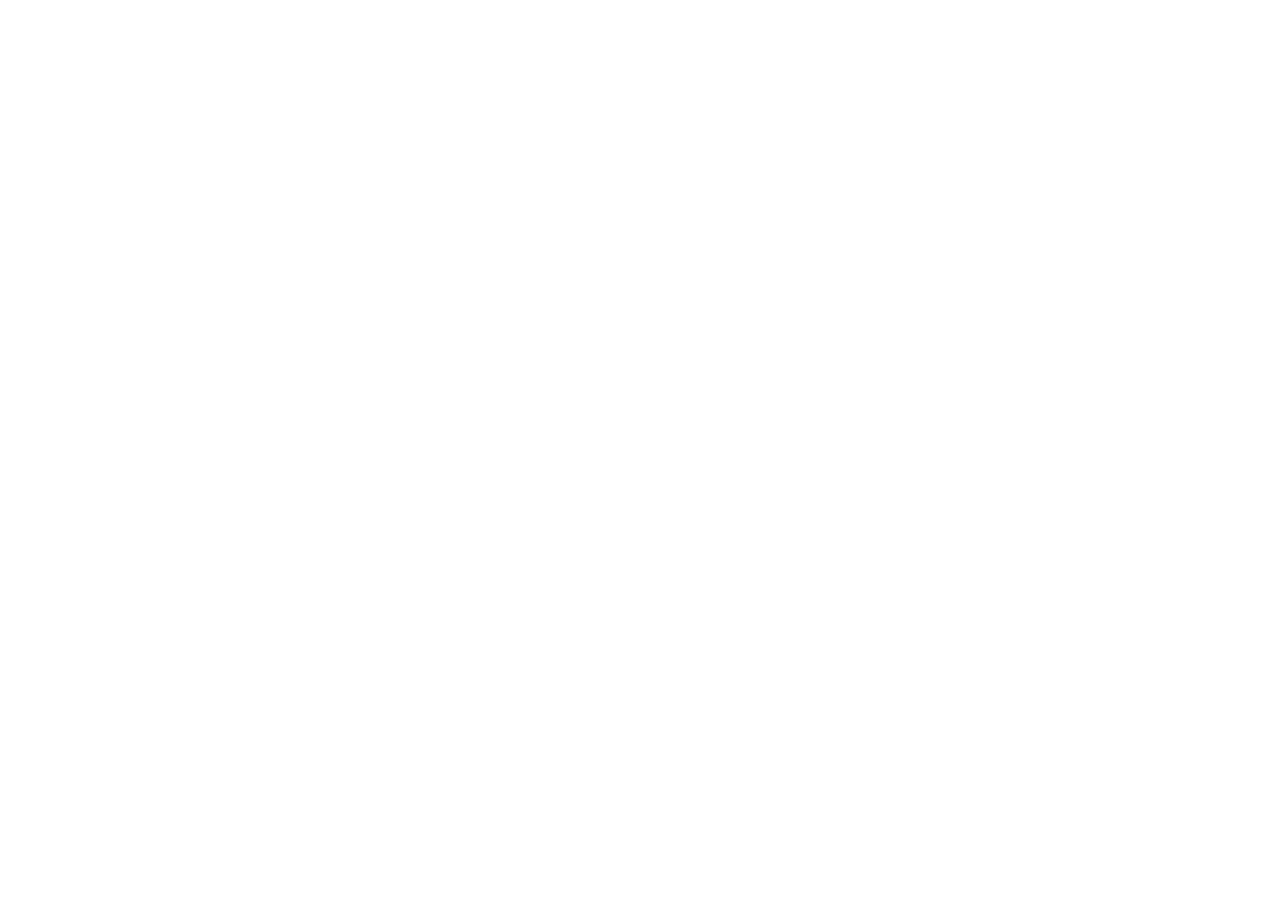
==== login.html @ ba762ddf "init project" ====
<!DOCTYPE html>
<html lang="en">
<head>
    <meta charset="UTF-8">
    <meta name="viewport" content="width=device-width, initial-scale=1.0">
    <title>Document</title>
</head>
<body>
    
</body>
</html>
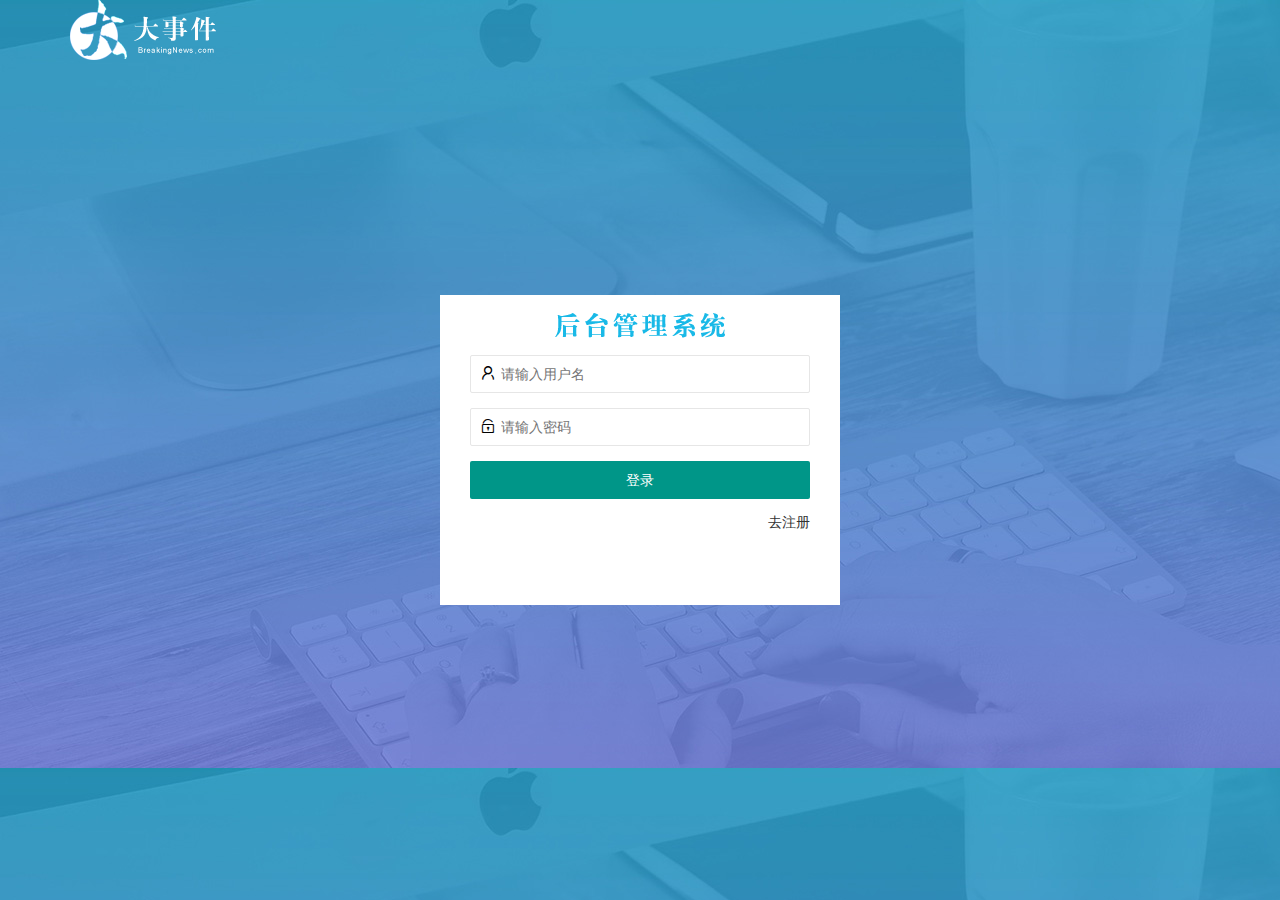
==== commit d16a05cb: "新增登录注册功能" ====
--- a/login.html
+++ b/login.html
@@ -1,11 +1,84 @@
 <!DOCTYPE html>
 <html lang="en">
+
 <head>
     <meta charset="UTF-8">
     <meta name="viewport" content="width=device-width, initial-scale=1.0">
-    <title>Document</title>
+    <title>大事件登录/注册</title>
+    <link rel="stylesheet" href="assets//lib/layui/css/layui.css">
+    <link rel="stylesheet" href="assets/css/login.css">
 </head>
+
 <body>
-    
+    <div class="layui-main">
+        <div class="logo">
+            <img src="assets/images/logo.png" alt="">
+        </div>
+        <!-- 登录注册盒子 -->
+        <div class="loginAndregist">
+            <div class="title-box"></div>
+            <!-- 登录盒子 -->
+           
+            <div class="login-box">
+                <form class="layui-form" id="form-login">
+                    <!-- 用户名 -->
+                    <div class="layui-form-item">
+                        <i class="layui-icon layui-icon-username"></i>
+                        <input type="text" name="username" required lay-verify="required" placeholder="请输入用户名"
+                            autocomplete="off" class="layui-input">
+                    </div>
+                    <!-- 密码 -->
+                    <div class="layui-form-item">
+                        <i class="layui-icon layui-icon-password"></i>
+                        <input type="password" name="password" required lay-verify="required|pass" placeholder="请输入密码"
+                            autocomplete="off" class="layui-input" >
+                    </div>
+                    <!-- 登录按钮 -->
+                    <div class="layui-form-item">
+                        <button class="layui-btn layui-btn-fluid" lay-submit lay-filter="formDemo">登录</button>
+                    </div>
+                    <div class="layui-form-item link">
+                        <a href="javascript:;" id="link_reg">去注册</a>
+                    </div>
+                </form>
+            </div>
+            <!-- 注册盒子 -->
+            <div class="reg-box">
+                <form class="layui-form" id="form-reg">
+                    <!-- 用户名 -->
+                    <div class="layui-form-item">
+                        <i class="layui-icon layui-icon-username"></i>  
+                        <input type="text" name="username" required lay-verify="required" placeholder="请输入用户名"
+                            autocomplete="off" class="layui-input">
+                    </div>
+                    <!-- 密码 -->
+                    <div class="layui-form-item">
+                        <i class="layui-icon layui-icon-password"></i>
+                        <input type="password" name="password" required lay-verify="required|pass" placeholder="请输入密码"
+                            autocomplete="off" class="layui-input" id="pwd">
+                    </div>
+                    <!-- 确认密码 -->
+                    <div class="layui-form-item">
+                        <i class="layui-icon layui-icon-password"></i>
+                        <input type="password" name="repassword" required lay-verify="required|pass|repass" placeholder="请确认密码"
+                            autocomplete="off" class="layui-input" >
+                    </div>
+                    <!-- 登录按钮 -->
+                    <div class="layui-form-item">
+                        <button class="layui-btn layui-btn-fluid" lay-submit lay-filter="formDemo">注册</button>
+                    </div>
+                    <div class="layui-form-item link">
+                        <a href="javascript:;" id="link_login">去登录</a>
+                    </div>
+                </form>
+                
+            </div>
+        </div>
+    </div>
+    <script src="assets/lib/jquery.js"></script>
+    <script src="assets/lib/layui/layui.all.js"></script>
+    <script src='assets/js/baseAPI.js'></script>
+    <script src="assets/js/login.js"></script>
 </body>
+
 </html>--- a/assets/lib/layui/css/layui.css
+++ b/assets/lib/layui/css/layui.css
@@ -0,0 +1,2 @@
+/** layui-v2.5.5 MIT License By https://www.layui.com */
+ .layui-inline,img{display:inline-block;vertical-align:middle}h1,h2,h3,h4,h5,h6{font-weight:400}.layui-edge,.layui-header,.layui-inline,.layui-main{position:relative}.layui-body,.layui-edge,.layui-elip{overflow:hidden}.layui-btn,.layui-edge,.layui-inline,img{vertical-align:middle}.layui-btn,.layui-disabled,.layui-icon,.layui-unselect{-moz-user-select:none;-webkit-user-select:none;-ms-user-select:none}.layui-elip,.layui-form-checkbox span,.layui-form-pane .layui-form-label{text-overflow:ellipsis;white-space:nowrap}.layui-breadcrumb,.layui-tree-btnGroup{visibility:hidden}blockquote,body,button,dd,div,dl,dt,form,h1,h2,h3,h4,h5,h6,input,li,ol,p,pre,td,textarea,th,ul{margin:0;padding:0;-webkit-tap-highlight-color:rgba(0,0,0,0)}a:active,a:hover{outline:0}img{border:none}li{list-style:none}table{border-collapse:collapse;border-spacing:0}h4,h5,h6{font-size:100%}button,input,optgroup,option,select,textarea{font-family:inherit;font-size:inherit;font-style:inherit;font-weight:inherit;outline:0}pre{white-space:pre-wrap;white-space:-moz-pre-wrap;white-space:-pre-wrap;white-space:-o-pre-wrap;word-wrap:break-word}body{line-height:24px;font:14px Helvetica Neue,Helvetica,PingFang SC,Tahoma,Arial,sans-serif}hr{height:1px;margin:10px 0;border:0;clear:both}a{color:#333;text-decoration:none}a:hover{color:#777}a cite{font-style:normal;*cursor:pointer}.layui-border-box,.layui-border-box *{box-sizing:border-box}.layui-box,.layui-box *{box-sizing:content-box}.layui-clear{clear:both;*zoom:1}.layui-clear:after{content:'\20';clear:both;*zoom:1;display:block;height:0}.layui-inline{*display:inline;*zoom:1}.layui-edge{display:inline-block;width:0;height:0;border-width:6px;border-style:dashed;border-color:transparent}.layui-edge-top{top:-4px;border-bottom-color:#999;border-bottom-style:solid}.layui-edge-right{border-left-color:#999;border-left-style:solid}.layui-edge-bottom{top:2px;border-top-color:#999;border-top-style:solid}.layui-edge-left{border-right-color:#999;border-right-style:solid}.layui-disabled,.layui-disabled:hover{color:#d2d2d2!important;cursor:not-allowed!important}.layui-circle{border-radius:100%}.layui-show{display:block!important}.layui-hide{display:none!important}@font-face{font-family:layui-icon;src:url(../font/iconfont.eot?v=250);src:url(../font/iconfont.eot?v=250#iefix) format('embedded-opentype'),url(../font/iconfont.woff2?v=250) format('woff2'),url(../font/iconfont.woff?v=250) format('woff'),url(../font/iconfont.ttf?v=250) format('truetype'),url(../font/iconfont.svg?v=250#layui-icon) format('svg')}.layui-icon{font-family:layui-icon!important;font-size:16px;font-style:normal;-webkit-font-smoothing:antialiased;-moz-osx-font-smoothing:grayscale}.layui-icon-reply-fill:before{content:"\e611"}.layui-icon-set-fill:before{content:"\e614"}.layui-icon-menu-fill:before{content:"\e60f"}.layui-icon-search:before{content:"\e615"}.layui-icon-share:before{content:"\e641"}.layui-icon-set-sm:before{content:"\e620"}.layui-icon-engine:before{content:"\e628"}.layui-icon-close:before{content:"\1006"}.layui-icon-close-fill:before{content:"\1007"}.layui-icon-chart-screen:before{content:"\e629"}.layui-icon-star:before{content:"\e600"}.layui-icon-circle-dot:before{content:"\e617"}.layui-icon-chat:before{content:"\e606"}.layui-icon-release:before{content:"\e609"}.layui-icon-list:before{content:"\e60a"}.layui-icon-chart:before{content:"\e62c"}.layui-icon-ok-circle:before{content:"\1005"}.layui-icon-layim-theme:before{content:"\e61b"}.layui-icon-table:before{content:"\e62d"}.layui-icon-right:before{content:"\e602"}.layui-icon-left:before{content:"\e603"}.layui-icon-cart-simple:before{content:"\e698"}.layui-icon-face-cry:before{content:"\e69c"}.layui-icon-face-smile:before{content:"\e6af"}.layui-icon-survey:before{content:"\e6b2"}.layui-icon-tree:before{content:"\e62e"}.layui-icon-upload-circle:before{content:"\e62f"}.layui-icon-add-circle:before{content:"\e61f"}.layui-icon-download-circle:before{content:"\e601"}.layui-icon-templeate-1:before{content:"\e630"}.layui-icon-util:before{content:"\e631"}.layui-icon-face-surprised:before{content:"\e664"}.layui-icon-edit:before{content:"\e642"}.layui-icon-speaker:before{content:"\e645"}.layui-icon-down:before{content:"\e61a"}.layui-icon-file:before{content:"\e621"}.layui-icon-layouts:before{content:"\e632"}.layui-icon-rate-half:before{content:"\e6c9"}.layui-icon-add-circle-fine:before{content:"\e608"}.layui-icon-prev-circle:before{content:"\e633"}.layui-icon-read:before{content:"\e705"}.layui-icon-404:before{content:"\e61c"}.layui-icon-carousel:before{content:"\e634"}.layui-icon-help:before{content:"\e607"}.layui-icon-code-circle:before{content:"\e635"}.layui-icon-water:before{content:"\e636"}.layui-icon-username:before{content:"\e66f"}.layui-icon-find-fill:before{content:"\e670"}.layui-icon-about:before{content:"\e60b"}.layui-icon-location:before{content:"\e715"}.layui-icon-up:before{content:"\e619"}.layui-icon-pause:before{content:"\e651"}.layui-icon-date:before{content:"\e637"}.layui-icon-layim-uploadfile:before{content:"\e61d"}.layui-icon-delete:before{content:"\e640"}.layui-icon-play:before{content:"\e652"}.layui-icon-top:before{content:"\e604"}.layui-icon-friends:before{content:"\e612"}.layui-icon-refresh-3:before{content:"\e9aa"}.layui-icon-ok:before{content:"\e605"}.layui-icon-layer:before{content:"\e638"}.layui-icon-face-smile-fine:before{content:"\e60c"}.layui-icon-dollar:before{content:"\e659"}.layui-icon-group:before{content:"\e613"}.layui-icon-layim-download:before{content:"\e61e"}.layui-icon-picture-fine:before{content:"\e60d"}.layui-icon-link:before{content:"\e64c"}.layui-icon-diamond:before{content:"\e735"}.layui-icon-log:before{content:"\e60e"}.layui-icon-rate-solid:before{content:"\e67a"}.layui-icon-fonts-del:before{content:"\e64f"}.layui-icon-unlink:before{content:"\e64d"}.layui-icon-fonts-clear:before{content:"\e639"}.layui-icon-triangle-r:before{content:"\e623"}.layui-icon-circle:before{content:"\e63f"}.layui-icon-radio:before{content:"\e643"}.layui-icon-align-center:before{content:"\e647"}.layui-icon-align-right:before{content:"\e648"}.layui-icon-align-left:before{content:"\e649"}.layui-icon-loading-1:before{content:"\e63e"}.layui-icon-return:before{content:"\e65c"}.layui-icon-fonts-strong:before{content:"\e62b"}.layui-icon-upload:before{content:"\e67c"}.layui-icon-dialogue:before{content:"\e63a"}.layui-icon-video:before{content:"\e6ed"}.layui-icon-headset:before{content:"\e6fc"}.layui-icon-cellphone-fine:before{content:"\e63b"}.layui-icon-add-1:before{content:"\e654"}.layui-icon-face-smile-b:before{content:"\e650"}.layui-icon-fonts-html:before{content:"\e64b"}.layui-icon-form:before{content:"\e63c"}.layui-icon-cart:before{content:"\e657"}.layui-icon-camera-fill:before{content:"\e65d"}.layui-icon-tabs:before{content:"\e62a"}.layui-icon-fonts-code:before{content:"\e64e"}.layui-icon-fire:before{content:"\e756"}.layui-icon-set:before{content:"\e716"}.layui-icon-fonts-u:before{content:"\e646"}.layui-icon-triangle-d:before{content:"\e625"}.layui-icon-tips:before{content:"\e702"}.layui-icon-picture:before{content:"\e64a"}.layui-icon-more-vertical:before{content:"\e671"}.layui-icon-flag:before{content:"\e66c"}.layui-icon-loading:before{content:"\e63d"}.layui-icon-fonts-i:before{content:"\e644"}.layui-icon-refresh-1:before{content:"\e666"}.layui-icon-rmb:before{content:"\e65e"}.layui-icon-home:before{content:"\e68e"}.layui-icon-user:before{content:"\e770"}.layui-icon-notice:before{content:"\e667"}.layui-icon-login-weibo:before{content:"\e675"}.layui-icon-voice:before{content:"\e688"}.layui-icon-upload-drag:before{content:"\e681"}.layui-icon-login-qq:before{content:"\e676"}.layui-icon-snowflake:before{content:"\e6b1"}.layui-icon-file-b:before{content:"\e655"}.layui-icon-template:before{content:"\e663"}.layui-icon-auz:before{content:"\e672"}.layui-icon-console:before{content:"\e665"}.layui-icon-app:before{content:"\e653"}.layui-icon-prev:before{content:"\e65a"}.layui-icon-website:before{content:"\e7ae"}.layui-icon-next:before{content:"\e65b"}.layui-icon-component:before{content:"\e857"}.layui-icon-more:before{content:"\e65f"}.layui-icon-login-wechat:before{content:"\e677"}.layui-icon-shrink-right:before{content:"\e668"}.layui-icon-spread-left:before{content:"\e66b"}.layui-icon-camera:before{content:"\e660"}.layui-icon-note:before{content:"\e66e"}.layui-icon-refresh:before{content:"\e669"}.layui-icon-female:before{content:"\e661"}.layui-icon-male:before{content:"\e662"}.layui-icon-password:before{content:"\e673"}.layui-icon-senior:before{content:"\e674"}.layui-icon-theme:before{content:"\e66a"}.layui-icon-tread:before{content:"\e6c5"}.layui-icon-praise:before{content:"\e6c6"}.layui-icon-star-fill:before{content:"\e658"}.layui-icon-rate:before{content:"\e67b"}.layui-icon-template-1:before{content:"\e656"}.layui-icon-vercode:before{content:"\e679"}.layui-icon-cellphone:before{content:"\e678"}.layui-icon-screen-full:before{content:"\e622"}.layui-icon-screen-restore:before{content:"\e758"}.layui-icon-cols:before{content:"\e610"}.layui-icon-export:before{content:"\e67d"}.layui-icon-print:before{content:"\e66d"}.layui-icon-slider:before{content:"\e714"}.layui-icon-addition:before{content:"\e624"}.layui-icon-subtraction:before{content:"\e67e"}.layui-icon-service:before{content:"\e626"}.layui-icon-transfer:before{content:"\e691"}.layui-main{width:1140px;margin:0 auto}.layui-header{z-index:1000;height:60px}.layui-header a:hover{transition:all .5s;-webkit-transition:all .5s}.layui-side{position:fixed;left:0;top:0;bottom:0;z-index:999;width:200px;overflow-x:hidden}.layui-side-scroll{position:relative;width:220px;height:100%;overflow-x:hidden}.layui-body{position:absolute;left:200px;right:0;top:0;bottom:0;z-index:998;width:auto;overflow-y:auto;box-sizing:border-box}.layui-layout-body{overflow:hidden}.layui-layout-admin .layui-header{background-color:#23262E}.layui-layout-admin .layui-side{top:60px;width:200px;overflow-x:hidden}.layui-layout-admin .layui-body{position:fixed;top:60px;bottom:44px}.layui-layout-admin .layui-main{width:auto;margin:0 15px}.layui-layout-admin .layui-footer{position:fixed;left:200px;right:0;bottom:0;height:44px;line-height:44px;padding:0 15px;background-color:#eee}.layui-layout-admin .layui-logo{position:absolute;left:0;top:0;width:200px;height:100%;line-height:60px;text-align:center;color:#009688;font-size:16px}.layui-layout-admin .layui-header .layui-nav{background:0 0}.layui-layout-left{position:absolute!important;left:200px;top:0}.layui-layout-right{position:absolute!important;right:0;top:0}.layui-container{position:relative;margin:0 auto;padding:0 15px;box-sizing:border-box}.layui-fluid{position:relative;margin:0 auto;padding:0 15px}.layui-row:after,.layui-row:before{content:'';display:block;clear:both}.layui-col-lg1,.layui-col-lg10,.layui-col-lg11,.layui-col-lg12,.layui-col-lg2,.layui-col-lg3,.layui-col-lg4,.layui-col-lg5,.layui-col-lg6,.layui-col-lg7,.layui-col-lg8,.layui-col-lg9,.layui-col-md1,.layui-col-md10,.layui-col-md11,.layui-col-md12,.layui-col-md2,.layui-col-md3,.layui-col-md4,.layui-col-md5,.layui-col-md6,.layui-col-md7,.layui-col-md8,.layui-col-md9,.layui-col-sm1,.layui-col-sm10,.layui-col-sm11,.layui-col-sm12,.layui-col-sm2,.layui-col-sm3,.layui-col-sm4,.layui-col-sm5,.layui-col-sm6,.layui-col-sm7,.layui-col-sm8,.layui-col-sm9,.layui-col-xs1,.layui-col-xs10,.layui-col-xs11,.layui-col-xs12,.layui-col-xs2,.layui-col-xs3,.layui-col-xs4,.layui-col-xs5,.layui-col-xs6,.layui-col-xs7,.layui-col-xs8,.layui-col-xs9{position:relative;display:block;box-sizing:border-box}.layui-col-xs1,.layui-col-xs10,.layui-col-xs11,.layui-col-xs12,.layui-col-xs2,.layui-col-xs3,.layui-col-xs4,.layui-col-xs5,.layui-col-xs6,.layui-col-xs7,.layui-col-xs8,.layui-col-xs9{float:left}.layui-col-xs1{width:8.33333333%}.layui-col-xs2{width:16.66666667%}.layui-col-xs3{width:25%}.layui-col-xs4{width:33.33333333%}.layui-col-xs5{width:41.66666667%}.layui-col-xs6{width:50%}.layui-col-xs7{width:58.33333333%}.layui-col-xs8{width:66.66666667%}.layui-col-xs9{width:75%}.layui-col-xs10{width:83.33333333%}.layui-col-xs11{width:91.66666667%}.layui-col-xs12{width:100%}.layui-col-xs-offset1{margin-left:8.33333333%}.layui-col-xs-offset2{margin-left:16.66666667%}.layui-col-xs-offset3{margin-left:25%}.layui-col-xs-offset4{margin-left:33.33333333%}.layui-col-xs-offset5{margin-left:41.66666667%}.layui-col-xs-offset6{margin-left:50%}.layui-col-xs-offset7{margin-left:58.33333333%}.layui-col-xs-offset8{margin-left:66.66666667%}.layui-col-xs-offset9{margin-left:75%}.layui-col-xs-offset10{margin-left:83.33333333%}.layui-col-xs-offset11{margin-left:91.66666667%}.layui-col-xs-offset12{margin-left:100%}@media screen and (max-width:768px){.layui-hide-xs{display:none!important}.layui-show-xs-block{display:block!important}.layui-show-xs-inline{display:inline!important}.layui-show-xs-inline-block{display:inline-block!important}}@media screen and (min-width:768px){.layui-container{width:750px}.layui-hide-sm{display:none!important}.layui-show-sm-block{display:block!important}.layui-show-sm-inline{display:inline!important}.layui-show-sm-inline-block{display:inline-block!important}.layui-col-sm1,.layui-col-sm10,.layui-col-sm11,.layui-col-sm12,.layui-col-sm2,.layui-col-sm3,.layui-col-sm4,.layui-col-sm5,.layui-col-sm6,.layui-col-sm7,.layui-col-sm8,.layui-col-sm9{float:left}.layui-col-sm1{width:8.33333333%}.layui-col-sm2{width:16.66666667%}.layui-col-sm3{width:25%}.layui-col-sm4{width:33.33333333%}.layui-col-sm5{width:41.66666667%}.layui-col-sm6{width:50%}.layui-col-sm7{width:58.33333333%}.layui-col-sm8{width:66.66666667%}.layui-col-sm9{width:75%}.layui-col-sm10{width:83.33333333%}.layui-col-sm11{width:91.66666667%}.layui-col-sm12{width:100%}.layui-col-sm-offset1{margin-left:8.33333333%}.layui-col-sm-offset2{margin-left:16.66666667%}.layui-col-sm-offset3{margin-left:25%}.layui-col-sm-offset4{margin-left:33.33333333%}.layui-col-sm-offset5{margin-left:41.66666667%}.layui-col-sm-offset6{margin-left:50%}.layui-col-sm-offset7{margin-left:58.33333333%}.layui-col-sm-offset8{margin-left:66.66666667%}.layui-col-sm-offset9{margin-left:75%}.layui-col-sm-offset10{margin-left:83.33333333%}.layui-col-sm-offset11{margin-left:91.66666667%}.layui-col-sm-offset12{margin-left:100%}}@media screen and (min-width:992px){.layui-container{width:970px}.layui-hide-md{display:none!important}.layui-show-md-block{display:block!important}.layui-show-md-inline{display:inline!important}.layui-show-md-inline-block{display:inline-block!important}.layui-col-md1,.layui-col-md10,.layui-col-md11,.layui-col-md12,.layui-col-md2,.layui-col-md3,.layui-col-md4,.layui-col-md5,.layui-col-md6,.layui-col-md7,.layui-col-md8,.layui-col-md9{float:left}.layui-col-md1{width:8.33333333%}.layui-col-md2{width:16.66666667%}.layui-col-md3{width:25%}.layui-col-md4{width:33.33333333%}.layui-col-md5{width:41.66666667%}.layui-col-md6{width:50%}.layui-col-md7{width:58.33333333%}.layui-col-md8{width:66.66666667%}.layui-col-md9{width:75%}.layui-col-md10{width:83.33333333%}.layui-col-md11{width:91.66666667%}.layui-col-md12{width:100%}.layui-col-md-offset1{margin-left:8.33333333%}.layui-col-md-offset2{margin-left:16.66666667%}.layui-col-md-offset3{margin-left:25%}.layui-col-md-offset4{margin-left:33.33333333%}.layui-col-md-offset5{margin-left:41.66666667%}.layui-col-md-offset6{margin-left:50%}.layui-col-md-offset7{margin-left:58.33333333%}.layui-col-md-offset8{margin-left:66.66666667%}.layui-col-md-offset9{margin-left:75%}.layui-col-md-offset10{margin-left:83.33333333%}.layui-col-md-offset11{margin-left:91.66666667%}.layui-col-md-offset12{margin-left:100%}}@media screen and (min-width:1200px){.layui-container{width:1170px}.layui-hide-lg{display:none!important}.layui-show-lg-block{display:block!important}.layui-show-lg-inline{display:inline!important}.layui-show-lg-inline-block{display:inline-block!important}.layui-col-lg1,.layui-col-lg10,.layui-col-lg11,.layui-col-lg12,.layui-col-lg2,.layui-col-lg3,.layui-col-lg4,.layui-col-lg5,.layui-col-lg6,.layui-col-lg7,.layui-col-lg8,.layui-col-lg9{float:left}.layui-col-lg1{width:8.33333333%}.layui-col-lg2{width:16.66666667%}.layui-col-lg3{width:25%}.layui-col-lg4{width:33.33333333%}.layui-col-lg5{width:41.66666667%}.layui-col-lg6{width:50%}.layui-col-lg7{width:58.33333333%}.layui-col-lg8{width:66.66666667%}.layui-col-lg9{width:75%}.layui-col-lg10{width:83.33333333%}.layui-col-lg11{width:91.66666667%}.layui-col-lg12{width:100%}.layui-col-lg-offset1{margin-left:8.33333333%}.layui-col-lg-offset2{margin-left:16.66666667%}.layui-col-lg-offset3{margin-left:25%}.layui-col-lg-offset4{margin-left:33.33333333%}.layui-col-lg-offset5{margin-left:41.66666667%}.layui-col-lg-offset6{margin-left:50%}.layui-col-lg-offset7{margin-left:58.33333333%}.layui-col-lg-offset8{margin-left:66.66666667%}.layui-col-lg-offset9{margin-left:75%}.layui-col-lg-offset10{margin-left:83.33333333%}.layui-col-lg-offset11{margin-left:91.66666667%}.layui-col-lg-offset12{margin-left:100%}}.layui-col-space1{margin:-.5px}.layui-col-space1>*{padding:.5px}.layui-col-space3{margin:-1.5px}.layui-col-space3>*{padding:1.5px}.layui-col-space5{margin:-2.5px}.layui-col-space5>*{padding:2.5px}.layui-col-space8{margin:-3.5px}.layui-col-space8>*{padding:3.5px}.layui-col-space10{margin:-5px}.layui-col-space10>*{padding:5px}.layui-col-space12{margin:-6px}.layui-col-space12>*{padding:6px}.layui-col-space15{margin:-7.5px}.layui-col-space15>*{padding:7.5px}.layui-col-space18{margin:-9px}.layui-col-space18>*{padding:9px}.layui-col-space20{margin:-10px}.layui-col-space20>*{padding:10px}.layui-col-space22{margin:-11px}.layui-col-space22>*{padding:11px}.layui-col-space25{margin:-12.5px}.layui-col-space25>*{padding:12.5px}.layui-col-space30{margin:-15px}.layui-col-space30>*{padding:15px}.layui-btn,.layui-input,.layui-select,.layui-textarea,.layui-upload-button{outline:0;-webkit-appearance:none;transition:all .3s;-webkit-transition:all .3s;box-sizing:border-box}.layui-elem-quote{margin-bottom:10px;padding:15px;line-height:22px;border-left:5px solid #009688;border-radius:0 2px 2px 0;background-color:#f2f2f2}.layui-quote-nm{border-style:solid;border-width:1px 1px 1px 5px;background:0 0}.layui-elem-field{margin-bottom:10px;padding:0;border-width:1px;border-style:solid}.layui-elem-field legend{margin-left:20px;padding:0 10px;font-size:20px;font-weight:300}.layui-field-title{margin:10px 0 20px;border-width:1px 0 0}.layui-field-box{padding:10px 15px}.layui-field-title .layui-field-box{padding:10px 0}.layui-progress{position:relative;height:6px;border-radius:20px;background-color:#e2e2e2}.layui-progress-bar{position:absolute;left:0;top:0;width:0;max-width:100%;height:6px;border-radius:20px;text-align:right;background-color:#5FB878;transition:all .3s;-webkit-transition:all .3s}.layui-progress-big,.layui-progress-big .layui-progress-bar{height:18px;line-height:18px}.layui-progress-text{position:relative;top:-20px;line-height:18px;font-size:12px;color:#666}.layui-progress-big .layui-progress-text{position:static;padding:0 10px;color:#fff}.layui-collapse{border-width:1px;border-style:solid;border-radius:2px}.layui-colla-content,.layui-colla-item{border-top-width:1px;border-top-style:solid}.layui-colla-item:first-child{border-top:none}.layui-colla-title{position:relative;height:42px;line-height:42px;padding:0 15px 0 35px;color:#333;background-color:#f2f2f2;cursor:pointer;font-size:14px;overflow:hidden}.layui-colla-content{display:none;padding:10px 15px;line-height:22px;color:#666}.layui-colla-icon{position:absolute;left:15px;top:0;font-size:14px}.layui-card{margin-bottom:15px;border-radius:2px;background-color:#fff;box-shadow:0 1px 2px 0 rgba(0,0,0,.05)}.layui-card:last-child{margin-bottom:0}.layui-card-header{position:relative;height:42px;line-height:42px;padding:0 15px;border-bottom:1px solid #f6f6f6;color:#333;border-radius:2px 2px 0 0;font-size:14px}.layui-bg-black,.layui-bg-blue,.layui-bg-cyan,.layui-bg-green,.layui-bg-orange,.layui-bg-red{color:#fff!important}.layui-card-body{position:relative;padding:10px 15px;line-height:24px}.layui-card-body[pad15]{padding:15px}.layui-card-body[pad20]{padding:20px}.layui-card-body .layui-table{margin:5px 0}.layui-card .layui-tab{margin:0}.layui-panel-window{position:relative;padding:15px;border-radius:0;border-top:5px solid #E6E6E6;background-color:#fff}.layui-auxiliar-moving{position:fixed;left:0;right:0;top:0;bottom:0;width:100%;height:100%;background:0 0;z-index:9999999999}.layui-form-label,.layui-form-mid,.layui-form-select,.layui-input-block,.layui-input-inline,.layui-textarea{position:relative}.layui-bg-red{background-color:#FF5722!important}.layui-bg-orange{background-color:#FFB800!important}.layui-bg-green{background-color:#009688!important}.layui-bg-cyan{background-color:#2F4056!important}.layui-bg-blue{background-color:#1E9FFF!important}.layui-bg-black{background-color:#393D49!important}.layui-bg-gray{background-color:#eee!important;color:#666!important}.layui-badge-rim,.layui-colla-content,.layui-colla-item,.layui-collapse,.layui-elem-field,.layui-form-pane .layui-form-item[pane],.layui-form-pane .layui-form-label,.layui-input,.layui-layedit,.layui-layedit-tool,.layui-quote-nm,.layui-select,.layui-tab-bar,.layui-tab-card,.layui-tab-title,.layui-tab-title .layui-this:after,.layui-textarea{border-color:#e6e6e6}.layui-timeline-item:before,hr{background-color:#e6e6e6}.layui-text{line-height:22px;font-size:14px;color:#666}.layui-text h1,.layui-text h2,.layui-text h3{font-weight:500;color:#333}.layui-text h1{font-size:30px}.layui-text h2{font-size:24px}.layui-text h3{font-size:18px}.layui-text a:not(.layui-btn){color:#01AAED}.layui-text a:not(.layui-btn):hover{text-decoration:underline}.layui-text ul{padding:5px 0 5px 15px}.layui-text ul li{margin-top:5px;list-style-type:disc}.layui-text em,.layui-word-aux{color:#999!important;padding:0 5px!important}.layui-btn{display:inline-block;height:38px;line-height:38px;padding:0 18px;background-color:#009688;color:#fff;white-space:nowrap;text-align:center;font-size:14px;border:none;border-radius:2px;cursor:pointer}.layui-btn:hover{opacity:.8;filter:alpha(opacity=80);color:#fff}.layui-btn:active{opacity:1;filter:alpha(opacity=100)}.layui-btn+.layui-btn{margin-left:10px}.layui-btn-container{font-size:0}.layui-btn-container .layui-btn{margin-right:10px;margin-bottom:10px}.layui-btn-container .layui-btn+.layui-btn{margin-left:0}.layui-table .layui-btn-container .layui-btn{margin-bottom:9px}.layui-btn-radius{border-radius:100px}.layui-btn .layui-icon{margin-right:3px;font-size:18px;vertical-align:bottom;vertical-align:middle\9}.layui-btn-primary{border:1px solid #C9C9C9;background-color:#fff;color:#555}.layui-btn-primary:hover{border-color:#009688;color:#333}.layui-btn-normal{background-color:#1E9FFF}.layui-btn-warm{background-color:#FFB800}.layui-btn-danger{background-color:#FF5722}.layui-btn-checked{background-color:#5FB878}.layui-btn-disabled,.layui-btn-disabled:active,.layui-btn-disabled:hover{border:1px solid #e6e6e6;background-color:#FBFBFB;color:#C9C9C9;cursor:not-allowed;opacity:1}.layui-btn-lg{height:44px;line-height:44px;padding:0 25px;font-size:16px}.layui-btn-sm{height:30px;line-height:30px;padding:0 10px;font-size:12px}.layui-btn-sm i{font-size:16px!important}.layui-btn-xs{height:22px;line-height:22px;padding:0 5px;font-size:12px}.layui-btn-xs i{font-size:14px!important}.layui-btn-group{display:inline-block;vertical-align:middle;font-size:0}.layui-btn-group .layui-btn{margin-left:0!important;margin-right:0!important;border-left:1px solid rgba(255,255,255,.5);border-radius:0}.layui-btn-group .layui-btn-primary{border-left:none}.layui-btn-group .layui-btn-primary:hover{border-color:#C9C9C9;color:#009688}.layui-btn-group .layui-btn:first-child{border-left:none;border-radius:2px 0 0 2px}.layui-btn-group .layui-btn-primary:first-child{border-left:1px solid #c9c9c9}.layui-btn-group .layui-btn:last-child{border-radius:0 2px 2px 0}.layui-btn-group .layui-btn+.layui-btn{margin-left:0}.layui-btn-group+.layui-btn-group{margin-left:10px}.layui-btn-fluid{width:100%}.layui-input,.layui-select,.layui-textarea{height:38px;line-height:1.3;line-height:38px\9;border-width:1px;border-style:solid;background-color:#fff;border-radius:2px}.layui-input::-webkit-input-placeholder,.layui-select::-webkit-input-placeholder,.layui-textarea::-webkit-input-placeholder{line-height:1.3}.layui-input,.layui-textarea{display:block;width:100%;padding-left:10px}.layui-input:hover,.layui-textarea:hover{border-color:#D2D2D2!important}.layui-input:focus,.layui-textarea:focus{border-color:#C9C9C9!important}.layui-textarea{min-height:100px;height:auto;line-height:20px;padding:6px 10px;resize:vertical}.layui-select{padding:0 10px}.layui-form input[type=checkbox],.layui-form input[type=radio],.layui-form select{display:none}.layui-form [lay-ignore]{display:initial}.layui-form-item{margin-bottom:15px;clear:both;*zoom:1}.layui-form-item:after{content:'\20';clear:both;*zoom:1;display:block;height:0}.layui-form-label{float:left;display:block;padding:9px 15px;width:80px;font-weight:400;line-height:20px;text-align:right}.layui-form-label-col{display:block;float:none;padding:9px 0;line-height:20px;text-align:left}.layui-form-item .layui-inline{margin-bottom:5px;margin-right:10px}.layui-input-block{margin-left:110px;min-height:36px}.layui-input-inline{display:inline-block;vertical-align:middle}.layui-form-item .layui-input-inline{float:left;width:190px;margin-right:10px}.layui-form-text .layui-input-inline{width:auto}.layui-form-mid{float:left;display:block;padding:9px 0!important;line-height:20px;margin-right:10px}.layui-form-danger+.layui-form-select .layui-input,.layui-form-danger:focus{border-color:#FF5722!important}.layui-form-select .layui-input{padding-right:30px;cursor:pointer}.layui-form-select .layui-edge{position:absolute;right:10px;top:50%;margin-top:-3px;cursor:pointer;border-width:6px;border-top-color:#c2c2c2;border-top-style:solid;transition:all .3s;-webkit-transition:all .3s}.layui-form-select dl{display:none;position:absolute;left:0;top:42px;padding:5px 0;z-index:899;min-width:100%;border:1px solid #d2d2d2;max-height:300px;overflow-y:auto;background-color:#fff;border-radius:2px;box-shadow:0 2px 4px rgba(0,0,0,.12);box-sizing:border-box}.layui-form-select dl dd,.layui-form-select dl dt{padding:0 10px;line-height:36px;white-space:nowrap;overflow:hidden;text-overflow:ellipsis}.layui-form-select dl dt{font-size:12px;color:#999}.layui-form-select dl dd{cursor:pointer}.layui-form-select dl dd:hover{background-color:#f2f2f2;-webkit-transition:.5s all;transition:.5s all}.layui-form-select .layui-select-group dd{padding-left:20px}.layui-form-select dl dd.layui-select-tips{padding-left:10px!important;color:#999}.layui-form-select dl dd.layui-this{background-color:#5FB878;color:#fff}.layui-form-checkbox,.layui-form-select dl dd.layui-disabled{background-color:#fff}.layui-form-selected dl{display:block}.layui-form-checkbox,.layui-form-checkbox *,.layui-form-switch{display:inline-block;vertical-align:middle}.layui-form-selected .layui-edge{margin-top:-9px;-webkit-transform:rotate(180deg);transform:rotate(180deg);margin-top:-3px\9}:root .layui-form-selected .layui-edge{margin-top:-9px\0/IE9}.layui-form-selectup dl{top:auto;bottom:42px}.layui-select-none{margin:5px 0;text-align:center;color:#999}.layui-select-disabled .layui-disabled{border-color:#eee!important}.layui-select-disabled .layui-edge{border-top-color:#d2d2d2}.layui-form-checkbox{position:relative;height:30px;line-height:30px;margin-right:10px;padding-right:30px;cursor:pointer;font-size:0;-webkit-transition:.1s linear;transition:.1s linear;box-sizing:border-box}.layui-form-checkbox span{padding:0 10px;height:100%;font-size:14px;border-radius:2px 0 0 2px;background-color:#d2d2d2;color:#fff;overflow:hidden}.layui-form-checkbox:hover span{background-color:#c2c2c2}.layui-form-checkbox i{position:absolute;right:0;top:0;width:30px;height:28px;border:1px solid #d2d2d2;border-left:none;border-radius:0 2px 2px 0;color:#fff;font-size:20px;text-align:center}.layui-form-checkbox:hover i{border-color:#c2c2c2;color:#c2c2c2}.layui-form-checked,.layui-form-checked:hover{border-color:#5FB878}.layui-form-checked span,.layui-form-checked:hover span{background-color:#5FB878}.layui-form-checked i,.layui-form-checked:hover i{color:#5FB878}.layui-form-item .layui-form-checkbox{margin-top:4px}.layui-form-checkbox[lay-skin=primary]{height:auto!important;line-height:normal!important;min-width:18px;min-height:18px;border:none!important;margin-right:0;padding-left:28px;padding-right:0;background:0 0}.layui-form-checkbox[lay-skin=primary] span{padding-left:0;padding-right:15px;line-height:18px;background:0 0;color:#666}.layui-form-checkbox[lay-skin=primary] i{right:auto;left:0;width:16px;height:16px;line-height:16px;border:1px solid #d2d2d2;font-size:12px;border-radius:2px;background-color:#fff;-webkit-transition:.1s linear;transition:.1s linear}.layui-form-checkbox[lay-skin=primary]:hover i{border-color:#5FB878;color:#fff}.layui-form-checked[lay-skin=primary] i{border-color:#5FB878!important;background-color:#5FB878;color:#fff}.layui-checkbox-disbaled[lay-skin=primary] span{background:0 0!important;color:#c2c2c2}.layui-checkbox-disbaled[lay-skin=primary]:hover i{border-color:#d2d2d2}.layui-form-item .layui-form-checkbox[lay-skin=primary]{margin-top:10px}.layui-form-switch{position:relative;height:22px;line-height:22px;min-width:35px;padding:0 5px;margin-top:8px;border:1px solid #d2d2d2;border-radius:20px;cursor:pointer;background-color:#fff;-webkit-transition:.1s linear;transition:.1s linear}.layui-form-switch i{position:absolute;left:5px;top:3px;width:16px;height:16px;border-radius:20px;background-color:#d2d2d2;-webkit-transition:.1s linear;transition:.1s linear}.layui-form-switch em{position:relative;top:0;width:25px;margin-left:21px;padding:0!important;text-align:center!important;color:#999!important;font-style:normal!important;font-size:12px}.layui-form-onswitch{border-color:#5FB878;background-color:#5FB878}.layui-checkbox-disbaled,.layui-checkbox-disbaled i{border-color:#e2e2e2!important}.layui-form-onswitch i{left:100%;margin-left:-21px;background-color:#fff}.layui-form-onswitch em{margin-left:5px;margin-right:21px;color:#fff!important}.layui-checkbox-disbaled span{background-color:#e2e2e2!important}.layui-checkbox-disbaled:hover i{color:#fff!important}[lay-radio]{display:none}.layui-form-radio,.layui-form-radio *{display:inline-block;vertical-align:middle}.layui-form-radio{line-height:28px;margin:6px 10px 0 0;padding-right:10px;cursor:pointer;font-size:0}.layui-form-radio *{font-size:14px}.layui-form-radio>i{margin-right:8px;font-size:22px;color:#c2c2c2}.layui-form-radio>i:hover,.layui-form-radioed>i{color:#5FB878}.layui-radio-disbaled>i{color:#e2e2e2!important}.layui-form-pane .layui-form-label{width:110px;padding:8px 15px;height:38px;line-height:20px;border-width:1px;border-style:solid;border-radius:2px 0 0 2px;text-align:center;background-color:#FBFBFB;overflow:hidden;box-sizing:border-box}.layui-form-pane .layui-input-inline{margin-left:-1px}.layui-form-pane .layui-input-block{margin-left:110px;left:-1px}.layui-form-pane .layui-input{border-radius:0 2px 2px 0}.layui-form-pane .layui-form-text .layui-form-label{float:none;width:100%;border-radius:2px;box-sizing:border-box;text-align:left}.layui-form-pane .layui-form-text .layui-input-inline{display:block;margin:0;top:-1px;clear:both}.layui-form-pane .layui-form-text .layui-input-block{margin:0;left:0;top:-1px}.layui-form-pane .layui-form-text .layui-textarea{min-height:100px;border-radius:0 0 2px 2px}.layui-form-pane .layui-form-checkbox{margin:4px 0 4px 10px}.layui-form-pane .layui-form-radio,.layui-form-pane .layui-form-switch{margin-top:6px;margin-left:10px}.layui-form-pane .layui-form-item[pane]{position:relative;border-width:1px;border-style:solid}.layui-form-pane .layui-form-item[pane] .layui-form-label{position:absolute;left:0;top:0;height:100%;border-width:0 1px 0 0}.layui-form-pane .layui-form-item[pane] .layui-input-inline{margin-left:110px}@media screen and (max-width:450px){.layui-form-item .layui-form-label{text-overflow:ellipsis;overflow:hidden;white-space:nowrap}.layui-form-item .layui-inline{display:block;margin-right:0;margin-bottom:20px;clear:both}.layui-form-item .layui-inline:after{content:'\20';clear:both;display:block;height:0}.layui-form-item .layui-input-inline{display:block;float:none;left:-3px;width:auto;margin:0 0 10px 112px}.layui-form-item .layui-input-inline+.layui-form-mid{margin-left:110px;top:-5px;padding:0}.layui-form-item .layui-form-checkbox{margin-right:5px;margin-bottom:5px}}.layui-layedit{border-width:1px;border-style:solid;border-radius:2px}.layui-layedit-tool{padding:3px 5px;border-bottom-width:1px;border-bottom-style:solid;font-size:0}.layedit-tool-fixed{position:fixed;top:0;border-top:1px solid #e2e2e2}.layui-layedit-tool .layedit-tool-mid,.layui-layedit-tool .layui-icon{display:inline-block;vertical-align:middle;text-align:center;font-size:14px}.layui-layedit-tool .layui-icon{position:relative;width:32px;height:30px;line-height:30px;margin:3px 5px;color:#777;cursor:pointer;border-radius:2px}.layui-layedit-tool .layui-icon:hover{color:#393D49}.layui-layedit-tool .layui-icon:active{color:#000}.layui-layedit-tool .layedit-tool-active{background-color:#e2e2e2;color:#000}.layui-layedit-tool .layui-disabled,.layui-layedit-tool .layui-disabled:hover{color:#d2d2d2;cursor:not-allowed}.layui-layedit-tool .layedit-tool-mid{width:1px;height:18px;margin:0 10px;background-color:#d2d2d2}.layedit-tool-html{width:50px!important;font-size:30px!important}.layedit-tool-b,.layedit-tool-code,.layedit-tool-help{font-size:16px!important}.layedit-tool-d,.layedit-tool-face,.layedit-tool-image,.layedit-tool-unlink{font-size:18px!important}.layedit-tool-image input{position:absolute;font-size:0;left:0;top:0;width:100%;height:100%;opacity:.01;filter:Alpha(opacity=1);cursor:pointer}.layui-layedit-iframe iframe{display:block;width:100%}#LAY_layedit_code{overflow:hidden}.layui-laypage{display:inline-block;*display:inline;*zoom:1;vertical-align:middle;margin:10px 0;font-size:0}.layui-laypage>a:first-child,.layui-laypage>a:first-child em{border-radius:2px 0 0 2px}.layui-laypage>a:last-child,.layui-laypage>a:last-child em{border-radius:0 2px 2px 0}.layui-laypage>:first-child{margin-left:0!important}.layui-laypage>:last-child{margin-right:0!important}.layui-laypage a,.layui-laypage button,.layui-laypage input,.layui-laypage select,.layui-laypage span{border:1px solid #e2e2e2}.layui-laypage a,.layui-laypage span{display:inline-block;*display:inline;*zoom:1;vertical-align:middle;padding:0 15px;height:28px;line-height:28px;margin:0 -1px 5px 0;background-color:#fff;color:#333;font-size:12px}.layui-flow-more a *,.layui-laypage input,.layui-table-view select[lay-ignore]{display:inline-block}.layui-laypage a:hover{color:#009688}.layui-laypage em{font-style:normal}.layui-laypage .layui-laypage-spr{color:#999;font-weight:700}.layui-laypage a{text-decoration:none}.layui-laypage .layui-laypage-curr{position:relative}.layui-laypage .layui-laypage-curr em{position:relative;color:#fff}.layui-laypage .layui-laypage-curr .layui-laypage-em{position:absolute;left:-1px;top:-1px;padding:1px;width:100%;height:100%;background-color:#009688}.layui-laypage-em{border-radius:2px}.layui-laypage-next em,.layui-laypage-prev em{font-family:Sim sun;font-size:16px}.layui-laypage .layui-laypage-count,.layui-laypage .layui-laypage-limits,.layui-laypage .layui-laypage-refresh,.layui-laypage .layui-laypage-skip{margin-left:10px;margin-right:10px;padding:0;border:none}.layui-laypage .layui-laypage-limits,.layui-laypage .layui-laypage-refresh{vertical-align:top}.layui-laypage .layui-laypage-refresh i{font-size:18px;cursor:pointer}.layui-laypage select{height:22px;padding:3px;border-radius:2px;cursor:pointer}.layui-laypage .layui-laypage-skip{height:30px;line-height:30px;color:#999}.layui-laypage button,.layui-laypage input{height:30px;line-height:30px;border-radius:2px;vertical-align:top;background-color:#fff;box-sizing:border-box}.layui-laypage input{width:40px;margin:0 10px;padding:0 3px;text-align:center}.layui-laypage input:focus,.layui-laypage select:focus{border-color:#009688!important}.layui-laypage button{margin-left:10px;padding:0 10px;cursor:pointer}.layui-table,.layui-table-view{margin:10px 0}.layui-flow-more{margin:10px 0;text-align:center;color:#999;font-size:14px}.layui-flow-more a{height:32px;line-height:32px}.layui-flow-more a *{vertical-align:top}.layui-flow-more a cite{padding:0 20px;border-radius:3px;background-color:#eee;color:#333;font-style:normal}.layui-flow-more a cite:hover{opacity:.8}.layui-flow-more a i{font-size:30px;color:#737383}.layui-table{width:100%;background-color:#fff;color:#666}.layui-table tr{transition:all .3s;-webkit-transition:all .3s}.layui-table th{text-align:left;font-weight:400}.layui-table tbody tr:hover,.layui-table thead tr,.layui-table-click,.layui-table-header,.layui-table-hover,.layui-table-mend,.layui-table-patch,.layui-table-tool,.layui-table-total,.layui-table-total tr,.layui-table[lay-even] tr:nth-child(even){background-color:#f2f2f2}.layui-table td,.layui-table th,.layui-table-col-set,.layui-table-fixed-r,.layui-table-grid-down,.layui-table-header,.layui-table-page,.layui-table-tips-main,.layui-table-tool,.layui-table-total,.layui-table-view,.layui-table[lay-skin=line],.layui-table[lay-skin=row]{border-width:1px;border-style:solid;border-color:#e6e6e6}.layui-table td,.layui-table th{position:relative;padding:9px 15px;min-height:20px;line-height:20px;font-size:14px}.layui-table[lay-skin=line] td,.layui-table[lay-skin=line] th{border-width:0 0 1px}.layui-table[lay-skin=row] td,.layui-table[lay-skin=row] th{border-width:0 1px 0 0}.layui-table[lay-skin=nob] td,.layui-table[lay-skin=nob] th{border:none}.layui-table img{max-width:100px}.layui-table[lay-size=lg] td,.layui-table[lay-size=lg] th{padding:15px 30px}.layui-table-view .layui-table[lay-size=lg] .layui-table-cell{height:40px;line-height:40px}.layui-table[lay-size=sm] td,.layui-table[lay-size=sm] th{font-size:12px;padding:5px 10px}.layui-table-view .layui-table[lay-size=sm] .layui-table-cell{height:20px;line-height:20px}.layui-table[lay-data]{display:none}.layui-table-box{position:relative;overflow:hidden}.layui-table-view .layui-table{position:relative;width:auto;margin:0}.layui-table-view .layui-table[lay-skin=line]{border-width:0 1px 0 0}.layui-table-view .layui-table[lay-skin=row]{border-width:0 0 1px}.layui-table-view .layui-table td,.layui-table-view .layui-table th{padding:5px 0;border-top:none;border-left:none}.layui-table-view .layui-table th.layui-unselect .layui-table-cell span{cursor:pointer}.layui-table-view .layui-table td{cursor:default}.layui-table-view .layui-table td[data-edit=text]{cursor:text}.layui-table-view .layui-form-checkbox[lay-skin=primary] i{width:18px;height:18px}.layui-table-view .layui-form-radio{line-height:0;padding:0}.layui-table-view .layui-form-radio>i{margin:0;font-size:20px}.layui-table-init{position:absolute;left:0;top:0;width:100%;height:100%;text-align:center;z-index:110}.layui-table-init .layui-icon{position:absolute;left:50%;top:50%;margin:-15px 0 0 -15px;font-size:30px;color:#c2c2c2}.layui-table-header{border-width:0 0 1px;overflow:hidden}.layui-table-header .layui-table{margin-bottom:-1px}.layui-table-tool .layui-inline[lay-event]{position:relative;width:26px;height:26px;padding:5px;line-height:16px;margin-right:10px;text-align:center;color:#333;border:1px solid #ccc;cursor:pointer;-webkit-transition:.5s all;transition:.5s all}.layui-table-tool .layui-inline[lay-event]:hover{border:1px solid #999}.layui-table-tool-temp{padding-right:120px}.layui-table-tool-self{position:absolute;right:17px;top:10px}.layui-table-tool .layui-table-tool-self .layui-inline[lay-event]{margin:0 0 0 10px}.layui-table-tool-panel{position:absolute;top:29px;left:-1px;padding:5px 0;min-width:150px;min-height:40px;border:1px solid #d2d2d2;text-align:left;overflow-y:auto;background-color:#fff;box-shadow:0 2px 4px rgba(0,0,0,.12)}.layui-table-cell,.layui-table-tool-panel li{overflow:hidden;text-overflow:ellipsis;white-space:nowrap}.layui-table-tool-panel li{padding:0 10px;line-height:30px;-webkit-transition:.5s all;transition:.5s all}.layui-table-tool-panel li .layui-form-checkbox[lay-skin=primary]{width:100%;padding-left:28px}.layui-table-tool-panel li:hover{background-color:#f2f2f2}.layui-table-tool-panel li .layui-form-checkbox[lay-skin=primary] i{position:absolute;left:0;top:0}.layui-table-tool-panel li .layui-form-checkbox[lay-skin=primary] span{padding:0}.layui-table-tool .layui-table-tool-self .layui-table-tool-panel{left:auto;right:-1px}.layui-table-col-set{position:absolute;right:0;top:0;width:20px;height:100%;border-width:0 0 0 1px;background-color:#fff}.layui-table-sort{width:10px;height:20px;margin-left:5px;cursor:pointer!important}.layui-table-sort .layui-edge{position:absolute;left:5px;border-width:5px}.layui-table-sort .layui-table-sort-asc{top:3px;border-top:none;border-bottom-style:solid;border-bottom-color:#b2b2b2}.layui-table-sort .layui-table-sort-asc:hover{border-bottom-color:#666}.layui-table-sort .layui-table-sort-desc{bottom:5px;border-bottom:none;border-top-style:solid;border-top-color:#b2b2b2}.layui-table-sort .layui-table-sort-desc:hover{border-top-color:#666}.layui-table-sort[lay-sort=asc] .layui-table-sort-asc{border-bottom-color:#000}.layui-table-sort[lay-sort=desc] .layui-table-sort-desc{border-top-color:#000}.layui-table-cell{height:28px;line-height:28px;padding:0 15px;position:relative;box-sizing:border-box}.layui-table-cell .layui-form-checkbox[lay-skin=primary]{top:-1px;padding:0}.layui-table-cell .layui-table-link{color:#01AAED}.laytable-cell-checkbox,.laytable-cell-numbers,.laytable-cell-radio,.laytable-cell-space{padding:0;text-align:center}.layui-table-body{position:relative;overflow:auto;margin-right:-1px;margin-bottom:-1px}.layui-table-body .layui-none{line-height:26px;padding:15px;text-align:center;color:#999}.layui-table-fixed{position:absolute;left:0;top:0;z-index:101}.layui-table-fixed .layui-table-body{overflow:hidden}.layui-table-fixed-l{box-shadow:0 -1px 8px rgba(0,0,0,.08)}.layui-table-fixed-r{left:auto;right:-1px;border-width:0 0 0 1px;box-shadow:-1px 0 8px rgba(0,0,0,.08)}.layui-table-fixed-r .layui-table-header{position:relative;overflow:visible}.layui-table-mend{position:absolute;right:-49px;top:0;height:100%;width:50px}.layui-table-tool{position:relative;z-index:890;width:100%;min-height:50px;line-height:30px;padding:10px 15px;border-width:0 0 1px}.layui-table-tool .layui-btn-container{margin-bottom:-10px}.layui-table-page,.layui-table-total{border-width:1px 0 0;margin-bottom:-1px;overflow:hidden}.layui-table-page{position:relative;width:100%;padding:7px 7px 0;height:41px;font-size:12px;white-space:nowrap}.layui-table-page>div{height:26px}.layui-table-page .layui-laypage{margin:0}.layui-table-page .layui-laypage a,.layui-table-page .layui-laypage span{height:26px;line-height:26px;margin-bottom:10px;border:none;background:0 0}.layui-table-page .layui-laypage a,.layui-table-page .layui-laypage span.layui-laypage-curr{padding:0 12px}.layui-table-page .layui-laypage span{margin-left:0;padding:0}.layui-table-page .layui-laypage .layui-laypage-prev{margin-left:-7px!important}.layui-table-page .layui-laypage .layui-laypage-curr .layui-laypage-em{left:0;top:0;padding:0}.layui-table-page .layui-laypage button,.layui-table-page .layui-laypage input{height:26px;line-height:26px}.layui-table-page .layui-laypage input{width:40px}.layui-table-page .layui-laypage button{padding:0 10px}.layui-table-page select{height:18px}.layui-table-patch .layui-table-cell{padding:0;width:30px}.layui-table-edit{position:absolute;left:0;top:0;width:100%;height:100%;padding:0 14px 1px;border-radius:0;box-shadow:1px 1px 20px rgba(0,0,0,.15)}.layui-table-edit:focus{border-color:#5FB878!important}select.layui-table-edit{padding:0 0 0 10px;border-color:#C9C9C9}.layui-table-view .layui-form-checkbox,.layui-table-view .layui-form-radio,.layui-table-view .layui-form-switch{top:0;margin:0;box-sizing:content-box}.layui-table-view .layui-form-checkbox{top:-1px;height:26px;line-height:26px}.layui-table-view .layui-form-checkbox i{height:26px}.layui-table-grid .layui-table-cell{overflow:visible}.layui-table-grid-down{position:absolute;top:0;right:0;width:26px;height:100%;padding:5px 0;border-width:0 0 0 1px;text-align:center;background-color:#fff;color:#999;cursor:pointer}.layui-table-grid-down .layui-icon{position:absolute;top:50%;left:50%;margin:-8px 0 0 -8px}.layui-table-grid-down:hover{background-color:#fbfbfb}body .layui-table-tips .layui-layer-content{background:0 0;padding:0;box-shadow:0 1px 6px rgba(0,0,0,.12)}.layui-table-tips-main{margin:-44px 0 0 -1px;max-height:150px;padding:8px 15px;font-size:14px;overflow-y:scroll;background-color:#fff;color:#666}.layui-table-tips-c{position:absolute;right:-3px;top:-13px;width:20px;height:20px;padding:3px;cursor:pointer;background-color:#666;border-radius:50%;color:#fff}.layui-table-tips-c:hover{background-color:#777}.layui-table-tips-c:before{position:relative;right:-2px}.layui-upload-file{display:none!important;opacity:.01;filter:Alpha(opacity=1)}.layui-upload-drag,.layui-upload-form,.layui-upload-wrap{display:inline-block}.layui-upload-list{margin:10px 0}.layui-upload-choose{padding:0 10px;color:#999}.layui-upload-drag{position:relative;padding:30px;border:1px dashed #e2e2e2;background-color:#fff;text-align:center;cursor:pointer;color:#999}.layui-upload-drag .layui-icon{font-size:50px;color:#009688}.layui-upload-drag[lay-over]{border-color:#009688}.layui-upload-iframe{position:absolute;width:0;height:0;border:0;visibility:hidden}.layui-upload-wrap{position:relative;vertical-align:middle}.layui-upload-wrap .layui-upload-file{display:block!important;position:absolute;left:0;top:0;z-index:10;font-size:100px;width:100%;height:100%;opacity:.01;filter:Alpha(opacity=1);cursor:pointer}.layui-transfer-active,.layui-transfer-box{display:inline-block;vertical-align:middle}.layui-transfer-box,.layui-transfer-header,.layui-transfer-search{border-width:0;border-style:solid;border-color:#e6e6e6}.layui-transfer-box{position:relative;border-width:1px;width:200px;height:360px;border-radius:2px;background-color:#fff}.layui-transfer-box .layui-form-checkbox{width:100%;margin:0!important}.layui-transfer-header{height:38px;line-height:38px;padding:0 10px;border-bottom-width:1px}.layui-transfer-search{position:relative;padding:10px;border-bottom-width:1px}.layui-transfer-search .layui-input{height:32px;padding-left:30px;font-size:12px}.layui-transfer-search .layui-icon-search{position:absolute;left:20px;top:50%;margin-top:-8px;color:#666}.layui-transfer-active{margin:0 15px}.layui-transfer-active .layui-btn{display:block;margin:0;padding:0 15px;background-color:#5FB878;border-color:#5FB878;color:#fff}.layui-transfer-active .layui-btn-disabled{background-color:#FBFBFB;border-color:#e6e6e6;color:#C9C9C9}.layui-transfer-active .layui-btn:first-child{margin-bottom:15px}.layui-transfer-active .layui-btn .layui-icon{margin:0;font-size:14px!important}.layui-transfer-data{padding:5px 0;overflow:auto}.layui-transfer-data li{height:32px;line-height:32px;padding:0 10px}.layui-transfer-data li:hover{background-color:#f2f2f2;transition:.5s all}.layui-transfer-data .layui-none{padding:15px 10px;text-align:center;color:#999}.layui-nav{position:relative;padding:0 20px;background-color:#393D49;color:#fff;border-radius:2px;font-size:0;box-sizing:border-box}.layui-nav *{font-size:14px}.layui-nav .layui-nav-item{position:relative;display:inline-block;*display:inline;*zoom:1;vertical-align:middle;line-height:60px}.layui-nav .layui-nav-item a{display:block;padding:0 20px;color:#fff;color:rgba(255,255,255,.7);transition:all .3s;-webkit-transition:all .3s}.layui-nav .layui-this:after,.layui-nav-bar,.layui-nav-tree .layui-nav-itemed:after{position:absolute;left:0;top:0;width:0;height:5px;background-color:#5FB878;transition:all .2s;-webkit-transition:all .2s}.layui-nav-bar{z-index:1000}.layui-nav .layui-nav-item a:hover,.layui-nav .layui-this a{color:#fff}.layui-nav .layui-this:after{content:'';top:auto;bottom:0;width:100%}.layui-nav-img{width:30px;height:30px;margin-right:10px;border-radius:50%}.layui-nav .layui-nav-more{content:'';width:0;height:0;border-style:solid dashed dashed;border-color:#fff transparent transparent;overflow:hidden;cursor:pointer;transition:all .2s;-webkit-transition:all .2s;position:absolute;top:50%;right:3px;margin-top:-3px;border-width:6px;border-top-color:rgba(255,255,255,.7)}.layui-nav .layui-nav-mored,.layui-nav-itemed>a .layui-nav-more{margin-top:-9px;border-style:dashed dashed solid;border-color:transparent transparent #fff}.layui-nav-child{display:none;position:absolute;left:0;top:65px;min-width:100%;line-height:36px;padding:5px 0;box-shadow:0 2px 4px rgba(0,0,0,.12);border:1px solid #d2d2d2;background-color:#fff;z-index:100;border-radius:2px;white-space:nowrap}.layui-nav .layui-nav-child a{color:#333}.layui-nav .layui-nav-child a:hover{background-color:#f2f2f2;color:#000}.layui-nav-child dd{position:relative}.layui-nav .layui-nav-child dd.layui-this a,.layui-nav-child dd.layui-this{background-color:#5FB878;color:#fff}.layui-nav-child dd.layui-this:after{display:none}.layui-nav-tree{width:200px;padding:0}.layui-nav-tree .layui-nav-item{display:block;width:100%;line-height:45px}.layui-nav-tree .layui-nav-item a{position:relative;height:45px;line-height:45px;text-overflow:ellipsis;overflow:hidden;white-space:nowrap}.layui-nav-tree .layui-nav-item a:hover{background-color:#4E5465}.layui-nav-tree .layui-nav-bar{width:5px;height:0;background-color:#009688}.layui-nav-tree .layui-nav-child dd.layui-this,.layui-nav-tree .layui-nav-child dd.layui-this a,.layui-nav-tree .layui-this,.layui-nav-tree .layui-this>a,.layui-nav-tree .layui-this>a:hover{background-color:#009688;color:#fff}.layui-nav-tree .layui-this:after{display:none}.layui-nav-itemed>a,.layui-nav-tree .layui-nav-title a,.layui-nav-tree .layui-nav-title a:hover{color:#fff!important}.layui-nav-tree .layui-nav-child{position:relative;z-index:0;top:0;border:none;box-shadow:none}.layui-nav-tree .layui-nav-child a{height:40px;line-height:40px;color:#fff;color:rgba(255,255,255,.7)}.layui-nav-tree .layui-nav-child,.layui-nav-tree .layui-nav-child a:hover{background:0 0;color:#fff}.layui-nav-tree .layui-nav-more{right:10px}.layui-nav-itemed>.layui-nav-child{display:block;padding:0;background-color:rgba(0,0,0,.3)!important}.layui-nav-itemed>.layui-nav-child>.layui-this>.layui-nav-child{display:block}.layui-nav-side{position:fixed;top:0;bottom:0;left:0;overflow-x:hidden;z-index:999}.layui-bg-blue .layui-nav-bar,.layui-bg-blue .layui-nav-itemed:after,.layui-bg-blue .layui-this:after{background-color:#93D1FF}.layui-bg-blue .layui-nav-child dd.layui-this{background-color:#1E9FFF}.layui-bg-blue .layui-nav-itemed>a,.layui-nav-tree.layui-bg-blue .layui-nav-title a,.layui-nav-tree.layui-bg-blue .layui-nav-title a:hover{background-color:#007DDB!important}.layui-breadcrumb{font-size:0}.layui-breadcrumb>*{font-size:14px}.layui-breadcrumb a{color:#999!important}.layui-breadcrumb a:hover{color:#5FB878!important}.layui-breadcrumb a cite{color:#666;font-style:normal}.layui-breadcrumb span[lay-separator]{margin:0 10px;color:#999}.layui-tab{margin:10px 0;text-align:left!important}.layui-tab[overflow]>.layui-tab-title{overflow:hidden}.layui-tab-title{position:relative;left:0;height:40px;white-space:nowrap;font-size:0;border-bottom-width:1px;border-bottom-style:solid;transition:all .2s;-webkit-transition:all .2s}.layui-tab-title li{display:inline-block;*display:inline;*zoom:1;vertical-align:middle;font-size:14px;transition:all .2s;-webkit-transition:all .2s;position:relative;line-height:40px;min-width:65px;padding:0 15px;text-align:center;cursor:pointer}.layui-tab-title li a{display:block}.layui-tab-title .layui-this{color:#000}.layui-tab-title .layui-this:after{position:absolute;left:0;top:0;content:'';width:100%;height:41px;border-width:1px;border-style:solid;border-bottom-color:#fff;border-radius:2px 2px 0 0;box-sizing:border-box;pointer-events:none}.layui-tab-bar{position:absolute;right:0;top:0;z-index:10;width:30px;height:39px;line-height:39px;border-width:1px;border-style:solid;border-radius:2px;text-align:center;background-color:#fff;cursor:pointer}.layui-tab-bar .layui-icon{position:relative;display:inline-block;top:3px;transition:all .3s;-webkit-transition:all .3s}.layui-tab-item{display:none}.layui-tab-more{padding-right:30px;height:auto!important;white-space:normal!important}.layui-tab-more li.layui-this:after{border-bottom-color:#e2e2e2;border-radius:2px}.layui-tab-more .layui-tab-bar .layui-icon{top:-2px;top:3px\9;-webkit-transform:rotate(180deg);transform:rotate(180deg)}:root .layui-tab-more .layui-tab-bar .layui-icon{top:-2px\0/IE9}.layui-tab-content{padding:10px}.layui-tab-title li .layui-tab-close{position:relative;display:inline-block;width:18px;height:18px;line-height:20px;margin-left:8px;top:1px;text-align:center;font-size:14px;color:#c2c2c2;transition:all .2s;-webkit-transition:all .2s}.layui-tab-title li .layui-tab-close:hover{border-radius:2px;background-color:#FF5722;color:#fff}.layui-tab-brief>.layui-tab-title .layui-this{color:#009688}.layui-tab-brief>.layui-tab-more li.layui-this:after,.layui-tab-brief>.layui-tab-title .layui-this:after{border:none;border-radius:0;border-bottom:2px solid #5FB878}.layui-tab-brief[overflow]>.layui-tab-title .layui-this:after{top:-1px}.layui-tab-card{border-width:1px;border-style:solid;border-radius:2px;box-shadow:0 2px 5px 0 rgba(0,0,0,.1)}.layui-tab-card>.layui-tab-title{background-color:#f2f2f2}.layui-tab-card>.layui-tab-title li{margin-right:-1px;margin-left:-1px}.layui-tab-card>.layui-tab-title .layui-this{background-color:#fff}.layui-tab-card>.layui-tab-title .layui-this:after{border-top:none;border-width:1px;border-bottom-color:#fff}.layui-tab-card>.layui-tab-title .layui-tab-bar{height:40px;line-height:40px;border-radius:0;border-top:none;border-right:none}.layui-tab-card>.layui-tab-more .layui-this{background:0 0;color:#5FB878}.layui-tab-card>.layui-tab-more .layui-this:after{border:none}.layui-timeline{padding-left:5px}.layui-timeline-item{position:relative;padding-bottom:20px}.layui-timeline-axis{position:absolute;left:-5px;top:0;z-index:10;width:20px;height:20px;line-height:20px;background-color:#fff;color:#5FB878;border-radius:50%;text-align:center;cursor:pointer}.layui-timeline-axis:hover{color:#FF5722}.layui-timeline-item:before{content:'';position:absolute;left:5px;top:0;z-index:0;width:1px;height:100%}.layui-timeline-item:last-child:before{display:none}.layui-timeline-item:first-child:before{display:block}.layui-timeline-content{padding-left:25px}.layui-timeline-title{position:relative;margin-bottom:10px}.layui-badge,.layui-badge-dot,.layui-badge-rim{position:relative;display:inline-block;padding:0 6px;font-size:12px;text-align:center;background-color:#FF5722;color:#fff;border-radius:2px}.layui-badge{height:18px;line-height:18px}.layui-badge-dot{width:8px;height:8px;padding:0;border-radius:50%}.layui-badge-rim{height:18px;line-height:18px;border-width:1px;border-style:solid;background-color:#fff;color:#666}.layui-btn .layui-badge,.layui-btn .layui-badge-dot{margin-left:5px}.layui-nav .layui-badge,.layui-nav .layui-badge-dot{position:absolute;top:50%;margin:-8px 6px 0}.layui-tab-title .layui-badge,.layui-tab-title .layui-badge-dot{left:5px;top:-2px}.layui-carousel{position:relative;left:0;top:0;background-color:#f8f8f8}.layui-carousel>[carousel-item]{position:relative;width:100%;height:100%;overflow:hidden}.layui-carousel>[carousel-item]:before{position:absolute;content:'\e63d';left:50%;top:50%;width:100px;line-height:20px;margin:-10px 0 0 -50px;text-align:center;color:#c2c2c2;font-family:layui-icon!important;font-size:30px;font-style:normal;-webkit-font-smoothing:antialiased;-moz-osx-font-smoothing:grayscale}.layui-carousel>[carousel-item]>*{display:none;position:absolute;left:0;top:0;width:100%;height:100%;background-color:#f8f8f8;transition-duration:.3s;-webkit-transition-duration:.3s}.layui-carousel-updown>*{-webkit-transition:.3s ease-in-out up;transition:.3s ease-in-out up}.layui-carousel-arrow{display:none\9;opacity:0;position:absolute;left:10px;top:50%;margin-top:-18px;width:36px;height:36px;line-height:36px;text-align:center;font-size:20px;border:0;border-radius:50%;background-color:rgba(0,0,0,.2);color:#fff;-webkit-transition-duration:.3s;transition-duration:.3s;cursor:pointer}.layui-carousel-arrow[lay-type=add]{left:auto!important;right:10px}.layui-carousel:hover .layui-carousel-arrow[lay-type=add],.layui-carousel[lay-arrow=always] .layui-carousel-arrow[lay-type=add]{right:20px}.layui-carousel[lay-arrow=always] .layui-carousel-arrow{opacity:1;left:20px}.layui-carousel[lay-arrow=none] .layui-carousel-arrow{display:none}.layui-carousel-arrow:hover,.layui-carousel-ind ul:hover{background-color:rgba(0,0,0,.35)}.layui-carousel:hover .layui-carousel-arrow{display:block\9;opacity:1;left:20px}.layui-carousel-ind{position:relative;top:-35px;width:100%;line-height:0!important;text-align:center;font-size:0}.layui-carousel[lay-indicator=outside]{margin-bottom:30px}.layui-carousel[lay-indicator=outside] .layui-carousel-ind{top:10px}.layui-carousel[lay-indicator=outside] .layui-carousel-ind ul{background-color:rgba(0,0,0,.5)}.layui-carousel[lay-indicator=none] .layui-carousel-ind{display:none}.layui-carousel-ind ul{display:inline-block;padding:5px;background-color:rgba(0,0,0,.2);border-radius:10px;-webkit-transition-duration:.3s;transition-duration:.3s}.layui-carousel-ind li{display:inline-block;width:10px;height:10px;margin:0 3px;font-size:14px;background-color:#e2e2e2;background-color:rgba(255,255,255,.5);border-radius:50%;cursor:pointer;-webkit-transition-duration:.3s;transition-duration:.3s}.layui-carousel-ind li:hover{background-color:rgba(255,255,255,.7)}.layui-carousel-ind li.layui-this{background-color:#fff}.layui-carousel>[carousel-item]>.layui-carousel-next,.layui-carousel>[carousel-item]>.layui-carousel-prev,.layui-carousel>[carousel-item]>.layui-this{display:block}.layui-carousel>[carousel-item]>.layui-this{left:0}.layui-carousel>[carousel-item]>.layui-carousel-prev{left:-100%}.layui-carousel>[carousel-item]>.layui-carousel-next{left:100%}.layui-carousel>[carousel-item]>.layui-carousel-next.layui-carousel-left,.layui-carousel>[carousel-item]>.layui-carousel-prev.layui-carousel-right{left:0}.layui-carousel>[carousel-item]>.layui-this.layui-carousel-left{left:-100%}.layui-carousel>[carousel-item]>.layui-this.layui-carousel-right{left:100%}.layui-carousel[lay-anim=updown] .layui-carousel-arrow{left:50%!important;top:20px;margin:0 0 0 -18px}.layui-carousel[lay-anim=updown]>[carousel-item]>*,.layui-carousel[lay-anim=fade]>[carousel-item]>*{left:0!important}.layui-carousel[lay-anim=updown] .layui-carousel-arrow[lay-type=add]{top:auto!important;bottom:20px}.layui-carousel[lay-anim=updown] .layui-carousel-ind{position:absolute;top:50%;right:20px;width:auto;height:auto}.layui-carousel[lay-anim=updown] .layui-carousel-ind ul{padding:3px 5px}.layui-carousel[lay-anim=updown] .layui-carousel-ind li{display:block;margin:6px 0}.layui-carousel[lay-anim=updown]>[carousel-item]>.layui-this{top:0}.layui-carousel[lay-anim=updown]>[carousel-item]>.layui-carousel-prev{top:-100%}.layui-carousel[lay-anim=updown]>[carousel-item]>.layui-carousel-next{top:100%}.layui-carousel[lay-anim=updown]>[carousel-item]>.layui-carousel-next.layui-carousel-left,.layui-carousel[lay-anim=updown]>[carousel-item]>.layui-carousel-prev.layui-carousel-right{top:0}.layui-carousel[lay-anim=updown]>[carousel-item]>.layui-this.layui-carousel-left{top:-100%}.layui-carousel[lay-anim=updown]>[carousel-item]>.layui-this.layui-carousel-right{top:100%}.layui-carousel[lay-anim=fade]>[carousel-item]>.layui-carousel-next,.layui-carousel[lay-anim=fade]>[carousel-item]>.layui-carousel-prev{opacity:0}.layui-carousel[lay-anim=fade]>[carousel-item]>.layui-carousel-next.layui-carousel-left,.layui-carousel[lay-anim=fade]>[carousel-item]>.layui-carousel-prev.layui-carousel-right{opacity:1}.layui-carousel[lay-anim=fade]>[carousel-item]>.layui-this.layui-carousel-left,.layui-carousel[lay-anim=fade]>[carousel-item]>.layui-this.layui-carousel-right{opacity:0}.layui-fixbar{position:fixed;right:15px;bottom:15px;z-index:999999}.layui-fixbar li{width:50px;height:50px;line-height:50px;margin-bottom:1px;text-align:center;cursor:pointer;font-size:30px;background-color:#9F9F9F;color:#fff;border-radius:2px;opacity:.95}.layui-fixbar li:hover{opacity:.85}.layui-fixbar li:active{opacity:1}.layui-fixbar .layui-fixbar-top{display:none;font-size:40px}body .layui-util-face{border:none;background:0 0}body .layui-util-face .layui-layer-content{padding:0;background-color:#fff;color:#666;box-shadow:none}.layui-util-face .layui-layer-TipsG{display:none}.layui-util-face ul{position:relative;width:372px;padding:10px;border:1px solid #D9D9D9;background-color:#fff;box-shadow:0 0 20px rgba(0,0,0,.2)}.layui-util-face ul li{cursor:pointer;float:left;border:1px solid #e8e8e8;height:22px;width:26px;overflow:hidden;margin:-1px 0 0 -1px;padding:4px 2px;text-align:center}.layui-util-face ul li:hover{position:relative;z-index:2;border:1px solid #eb7350;background:#fff9ec}.layui-code{position:relative;margin:10px 0;padding:15px;line-height:20px;border:1px solid #ddd;border-left-width:6px;background-color:#F2F2F2;color:#333;font-family:Courier New;font-size:12px}.layui-rate,.layui-rate *{display:inline-block;vertical-align:middle}.layui-rate{padding:10px 5px 10px 0;font-size:0}.layui-rate li i.layui-icon{font-size:20px;color:#FFB800;margin-right:5px;transition:all .3s;-webkit-transition:all .3s}.layui-rate li i:hover{cursor:pointer;transform:scale(1.12);-webkit-transform:scale(1.12)}.layui-rate[readonly] li i:hover{cursor:default;transform:scale(1)}.layui-colorpicker{width:26px;height:26px;border:1px solid #e6e6e6;padding:5px;border-radius:2px;line-height:24px;display:inline-block;cursor:pointer;transition:all .3s;-webkit-transition:all .3s}.layui-colorpicker:hover{border-color:#d2d2d2}.layui-colorpicker.layui-colorpicker-lg{width:34px;height:34px;line-height:32px}.layui-colorpicker.layui-colorpicker-sm{width:24px;height:24px;line-height:22px}.layui-colorpicker.layui-colorpicker-xs{width:22px;height:22px;line-height:20px}.layui-colorpicker-trigger-bgcolor{display:block;background:url([data-uri]);border-radius:2px}.layui-colorpicker-trigger-span{display:block;height:100%;box-sizing:border-box;border:1px solid rgba(0,0,0,.15);border-radius:2px;text-align:center}.layui-colorpicker-trigger-i{display:inline-block;color:#FFF;font-size:12px}.layui-colorpicker-trigger-i.layui-icon-close{color:#999}.layui-colorpicker-main{position:absolute;z-index:66666666;width:280px;padding:7px;background:#FFF;border:1px solid #d2d2d2;border-radius:2px;box-shadow:0 2px 4px rgba(0,0,0,.12)}.layui-colorpicker-main-wrapper{height:180px;position:relative}.layui-colorpicker-basis{width:260px;height:100%;position:relative}.layui-colorpicker-basis-white{width:100%;height:100%;position:absolute;top:0;left:0;background:linear-gradient(90deg,#FFF,hsla(0,0%,100%,0))}.layui-colorpicker-basis-black{width:100%;height:100%;position:absolute;top:0;left:0;background:linear-gradient(0deg,#000,transparent)}.layui-colorpicker-basis-cursor{width:10px;height:10px;border:1px solid #FFF;border-radius:50%;position:absolute;top:-3px;right:-3px;cursor:pointer}.layui-colorpicker-side{position:absolute;top:0;right:0;width:12px;height:100%;background:linear-gradient(red,#FF0,#0F0,#0FF,#00F,#F0F,red)}.layui-colorpicker-side-slider{width:100%;height:5px;box-shadow:0 0 1px #888;box-sizing:border-box;background:#FFF;border-radius:1px;border:1px solid #f0f0f0;cursor:pointer;position:absolute;left:0}.layui-colorpicker-main-alpha{display:none;height:12px;margin-top:7px;background:url([data-uri])}.layui-colorpicker-alpha-bgcolor{height:100%;position:relative}.layui-colorpicker-alpha-slider{width:5px;height:100%;box-shadow:0 0 1px #888;box-sizing:border-box;background:#FFF;border-radius:1px;border:1px solid #f0f0f0;cursor:pointer;position:absolute;top:0}.layui-colorpicker-main-pre{padding-top:7px;font-size:0}.layui-colorpicker-pre{width:20px;height:20px;border-radius:2px;display:inline-block;margin-left:6px;margin-bottom:7px;cursor:pointer}.layui-colorpicker-pre:nth-child(11n+1){margin-left:0}.layui-colorpicker-pre-isalpha{background:url([data-uri])}.layui-colorpicker-pre.layui-this{box-shadow:0 0 3px 2px rgba(0,0,0,.15)}.layui-colorpicker-pre>div{height:100%;border-radius:2px}.layui-colorpicker-main-input{text-align:right;padding-top:7px}.layui-colorpicker-main-input .layui-btn-container .layui-btn{margin:0 0 0 10px}.layui-colorpicker-main-input div.layui-inline{float:left;margin-right:10px;font-size:14px}.layui-colorpicker-main-input input.layui-input{width:150px;height:30px;color:#666}.layui-slider{height:4px;background:#e2e2e2;border-radius:3px;position:relative;cursor:pointer}.layui-slider-bar{border-radius:3px;position:absolute;height:100%}.layui-slider-step{position:absolute;top:0;width:4px;height:4px;border-radius:50%;background:#FFF;-webkit-transform:translateX(-50%);transform:translateX(-50%)}.layui-slider-wrap{width:36px;height:36px;position:absolute;top:-16px;-webkit-transform:translateX(-50%);transform:translateX(-50%);z-index:10;text-align:center}.layui-slider-wrap-btn{width:12px;height:12px;border-radius:50%;background:#FFF;display:inline-block;vertical-align:middle;cursor:pointer;transition:.3s}.layui-slider-wrap:after{content:"";height:100%;display:inline-block;vertical-align:middle}.layui-slider-wrap-btn.layui-slider-hover,.layui-slider-wrap-btn:hover{transform:scale(1.2)}.layui-slider-wrap-btn.layui-disabled:hover{transform:scale(1)!important}.layui-slider-tips{position:absolute;top:-42px;z-index:66666666;white-space:nowrap;display:none;-webkit-transform:translateX(-50%);transform:translateX(-50%);color:#FFF;background:#000;border-radius:3px;height:25px;line-height:25px;padding:0 10px}.layui-slider-tips:after{content:'';position:absolute;bottom:-12px;left:50%;margin-left:-6px;width:0;height:0;border-width:6px;border-style:solid;border-color:#000 transparent transparent}.layui-slider-input{width:70px;height:32px;border:1px solid #e6e6e6;border-radius:3px;font-size:16px;line-height:32px;position:absolute;right:0;top:-15px}.layui-slider-input-btn{display:none;position:absolute;top:0;right:0;width:20px;height:100%;border-left:1px solid #d2d2d2}.layui-slider-input-btn i{cursor:pointer;position:absolute;right:0;bottom:0;width:20px;height:50%;font-size:12px;line-height:16px;text-align:center;color:#999}.layui-slider-input-btn i:first-child{top:0;border-bottom:1px solid #d2d2d2}.layui-slider-input-txt{height:100%;font-size:14px}.layui-slider-input-txt input{height:100%;border:none}.layui-slider-input-btn i:hover{color:#009688}.layui-slider-vertical{width:4px;margin-left:34px}.layui-slider-vertical .layui-slider-bar{width:4px}.layui-slider-vertical .layui-slider-step{top:auto;left:0;-webkit-transform:translateY(50%);transform:translateY(50%)}.layui-slider-vertical .layui-slider-wrap{top:auto;left:-16px;-webkit-transform:translateY(50%);transform:translateY(50%)}.layui-slider-vertical .layui-slider-tips{top:auto;left:2px}@media \0screen{.layui-slider-wrap-btn{margin-left:-20px}.layui-slider-vertical .layui-slider-wrap-btn{margin-left:0;margin-bottom:-20px}.layui-slider-vertical .layui-slider-tips{margin-left:-8px}.layui-slider>span{margin-left:8px}}.layui-tree{line-height:22px}.layui-tree .layui-form-checkbox{margin:0!important}.layui-tree-set{width:100%;position:relative}.layui-tree-pack{display:none;padding-left:20px;position:relative}.layui-tree-iconClick,.layui-tree-main{display:inline-block;vertical-align:middle}.layui-tree-line .layui-tree-pack{padding-left:27px}.layui-tree-line .layui-tree-set .layui-tree-set:after{content:'';position:absolute;top:14px;left:-9px;width:17px;height:0;border-top:1px dotted #c0c4cc}.layui-tree-entry{position:relative;padding:3px 0;height:20px;white-space:nowrap}.layui-tree-entry:hover{background-color:#eee}.layui-tree-line .layui-tree-entry:hover{background-color:rgba(0,0,0,0)}.layui-tree-line .layui-tree-entry:hover .layui-tree-txt{color:#999;text-decoration:underline;transition:.3s}.layui-tree-main{cursor:pointer;padding-right:10px}.layui-tree-line .layui-tree-set:before{content:'';position:absolute;top:0;left:-9px;width:0;height:100%;border-left:1px dotted #c0c4cc}.layui-tree-line .layui-tree-set.layui-tree-setLineShort:before{height:13px}.layui-tree-line .layui-tree-set.layui-tree-setHide:before{height:0}.layui-tree-iconClick{position:relative;height:20px;line-height:20px;margin:0 10px;color:#c0c4cc}.layui-tree-icon{height:12px;line-height:12px;width:12px;text-align:center;border:1px solid #c0c4cc}.layui-tree-iconClick .layui-icon{font-size:18px}.layui-tree-icon .layui-icon{font-size:12px;color:#666}.layui-tree-iconArrow{padding:0 5px}.layui-tree-iconArrow:after{content:'';position:absolute;left:4px;top:3px;z-index:100;width:0;height:0;border-width:5px;border-style:solid;border-color:transparent transparent transparent #c0c4cc;transition:.5s}.layui-tree-btnGroup,.layui-tree-editInput{position:relative;vertical-align:middle;display:inline-block}.layui-tree-spread>.layui-tree-entry>.layui-tree-iconClick>.layui-tree-iconArrow:after{transform:rotate(90deg) translate(3px,4px)}.layui-tree-txt{display:inline-block;vertical-align:middle;color:#555}.layui-tree-search{margin-bottom:15px;color:#666}.layui-tree-btnGroup .layui-icon{display:inline-block;vertical-align:middle;padding:0 2px;cursor:pointer}.layui-tree-btnGroup .layui-icon:hover{color:#999;transition:.3s}.layui-tree-entry:hover .layui-tree-btnGroup{visibility:visible}.layui-tree-editInput{height:20px;line-height:20px;padding:0 3px;border:none;background-color:rgba(0,0,0,.05)}.layui-tree-emptyText{text-align:center;color:#999}.layui-anim{-webkit-animation-duration:.3s;animation-duration:.3s;-webkit-animation-fill-mode:both;animation-fill-mode:both}.layui-anim.layui-icon{display:inline-block}.layui-anim-loop{-webkit-animation-iteration-count:infinite;animation-iteration-count:infinite}.layui-trans,.layui-trans a{transition:all .3s;-webkit-transition:all .3s}@-webkit-keyframes layui-rotate{from{-webkit-transform:rotate(0)}to{-webkit-transform:rotate(360deg)}}@keyframes layui-rotate{from{transform:rotate(0)}to{transform:rotate(360deg)}}.layui-anim-rotate{-webkit-animation-name:layui-rotate;animation-name:layui-rotate;-webkit-animation-duration:1s;animation-duration:1s;-webkit-animation-timing-function:linear;animation-timing-function:linear}@-webkit-keyframes layui-up{from{-webkit-transform:translate3d(0,100%,0);opacity:.3}to{-webkit-transform:translate3d(0,0,0);opacity:1}}@keyframes layui-up{from{transform:translate3d(0,100%,0);opacity:.3}to{transform:translate3d(0,0,0);opacity:1}}.layui-anim-up{-webkit-animation-name:layui-up;animation-name:layui-up}@-webkit-keyframes layui-upbit{from{-webkit-transform:translate3d(0,30px,0);opacity:.3}to{-webkit-transform:translate3d(0,0,0);opacity:1}}@keyframes layui-upbit{from{transform:translate3d(0,30px,0);opacity:.3}to{transform:translate3d(0,0,0);opacity:1}}.layui-anim-upbit{-webkit-animation-name:layui-upbit;animation-name:layui-upbit}@-webkit-keyframes layui-scale{0%{opacity:.3;-webkit-transform:scale(.5)}100%{opacity:1;-webkit-transform:scale(1)}}@keyframes layui-scale{0%{opacity:.3;-ms-transform:scale(.5);transform:scale(.5)}100%{opacity:1;-ms-transform:scale(1);transform:scale(1)}}.layui-anim-scale{-webkit-animation-name:layui-scale;animation-name:layui-scale}@-webkit-keyframes layui-scale-spring{0%{opacity:.5;-webkit-transform:scale(.5)}80%{opacity:.8;-webkit-transform:scale(1.1)}100%{opacity:1;-webkit-transform:scale(1)}}@keyframes layui-scale-spring{0%{opacity:.5;transform:scale(.5)}80%{opacity:.8;transform:scale(1.1)}100%{opacity:1;transform:scale(1)}}.layui-anim-scaleSpring{-webkit-animation-name:layui-scale-spring;animation-name:layui-scale-spring}@-webkit-keyframes layui-fadein{0%{opacity:0}100%{opacity:1}}@keyframes layui-fadein{0%{opacity:0}100%{opacity:1}}.layui-anim-fadein{-webkit-animation-name:layui-fadein;animation-name:layui-fadein}@-webkit-keyframes layui-fadeout{0%{opacity:1}100%{opacity:0}}@keyframes layui-fadeout{0%{opacity:1}100%{opacity:0}}.layui-anim-fadeout{-webkit-animation-name:layui-fadeout;animation-name:layui-fadeout}--- a/assets/css/login.css
+++ b/assets/css/login.css
@@ -0,0 +1,48 @@
+html, body {
+    margin: 0;
+    padding: 0;
+    width: 100%;
+    height: 100%;
+
+}
+body {
+    background: url(../images/login_bg.jpg);   
+}
+.layui-main {
+    height: 100%;
+}
+.loginAndregist {
+    width: 400px;
+    height: 310px;
+    background-color: #fff;
+    position: absolute;
+    left: 50%;
+    top: 50%;
+    transform: translate(-50%, -50%);
+}
+.title-box {
+    width: 400px;
+    height: 60px;
+    background: url(../images/login_title.png) no-repeat center;
+}
+.reg-box {
+    display: none;
+}
+.layui-form {
+    padding: 0 30px;
+}
+.link {
+    display: flex;
+    justify-content: flex-end;
+}
+.layui-form-item {
+    position: relative;
+}
+.layui-icon {
+    position: absolute;
+    left: 10px;
+    top: 10px;
+}
+.layui-input {
+    padding-left: 30px;
+}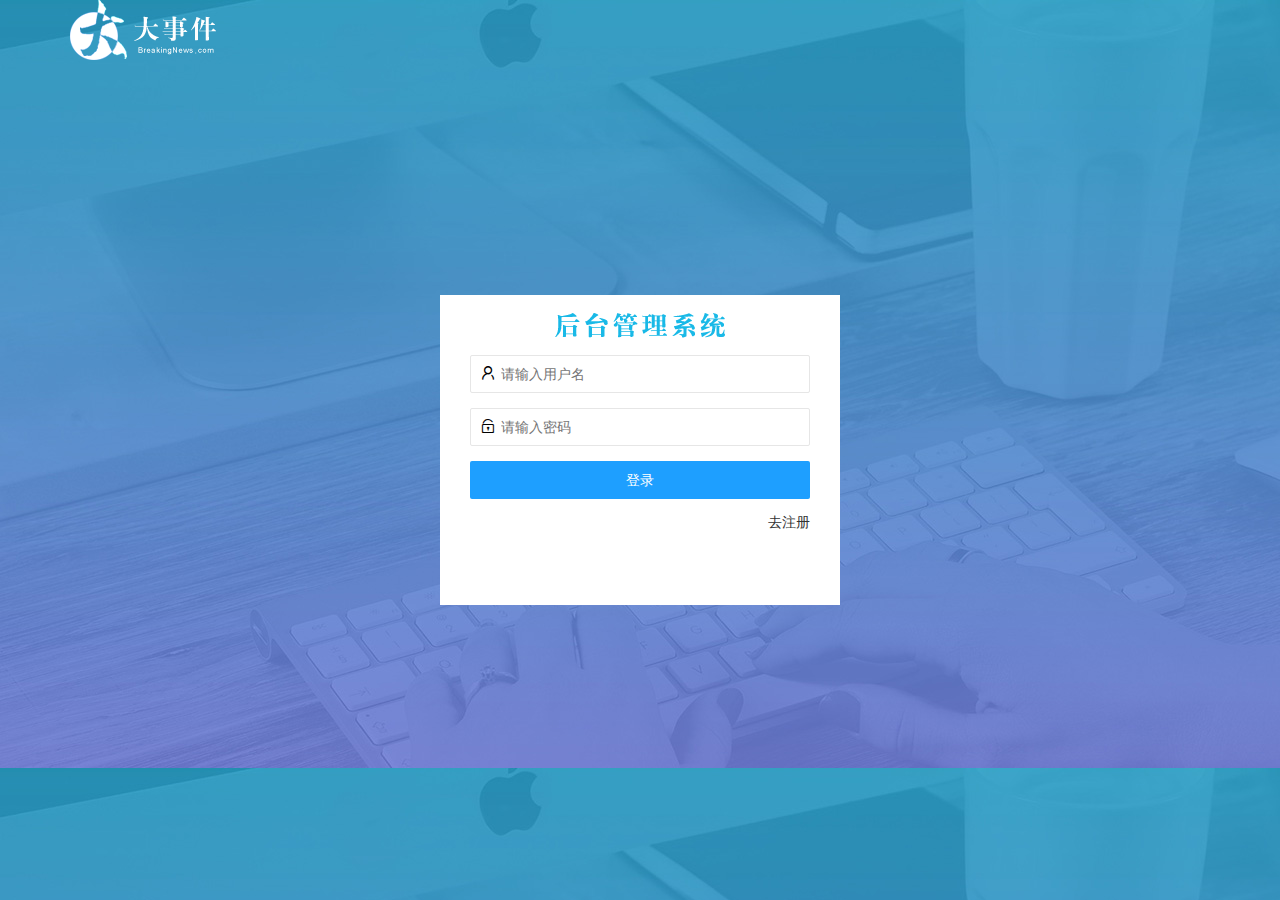
==== commit 8a97d91e: "完成了首页的开发以及登录模块的相关修改" ====
--- a/login.html
+++ b/login.html
@@ -5,8 +5,8 @@
     <meta charset="UTF-8">
     <meta name="viewport" content="width=device-width, initial-scale=1.0">
     <title>大事件登录/注册</title>
-    <link rel="stylesheet" href="assets//lib/layui/css/layui.css">
-    <link rel="stylesheet" href="assets/css/login.css">
+    <link rel="stylesheet" href="/assets//lib/layui/css/layui.css">
+    <link rel="stylesheet" href="/assets/css/login.css">
 </head>
 
 <body>
@@ -23,19 +23,19 @@
                 <form class="layui-form" id="form-login">
                     <!-- 用户名 -->
                     <div class="layui-form-item">
-                        <i class="layui-icon layui-icon-username"></i>
+                        <i class="layui-icon layui-icon-username icon-position"></i>
                         <input type="text" name="username" required lay-verify="required" placeholder="请输入用户名"
                             autocomplete="off" class="layui-input">
                     </div>
                     <!-- 密码 -->
                     <div class="layui-form-item">
-                        <i class="layui-icon layui-icon-password"></i>
+                        <i class="layui-icon layui-icon-password icon-position"></i>
                         <input type="password" name="password" required lay-verify="required|pass" placeholder="请输入密码"
                             autocomplete="off" class="layui-input" >
                     </div>
                     <!-- 登录按钮 -->
                     <div class="layui-form-item">
-                        <button class="layui-btn layui-btn-fluid" lay-submit lay-filter="formDemo">登录</button>
+                        <button class="layui-btn layui-btn-fluid  layui-btn-normal" lay-submit lay-filter="formDemo">登录</button>
                     </div>
                     <div class="layui-form-item link">
                         <a href="javascript:;" id="link_reg">去注册</a>
@@ -47,25 +47,25 @@
                 <form class="layui-form" id="form-reg">
                     <!-- 用户名 -->
                     <div class="layui-form-item">
-                        <i class="layui-icon layui-icon-username"></i>  
+                        <i class="layui-icon layui-icon-username icon-position"></i>  
                         <input type="text" name="username" required lay-verify="required" placeholder="请输入用户名"
                             autocomplete="off" class="layui-input">
                     </div>
                     <!-- 密码 -->
                     <div class="layui-form-item">
-                        <i class="layui-icon layui-icon-password"></i>
+                        <i class="layui-icon layui-icon-password icon-position"></i>
                         <input type="password" name="password" required lay-verify="required|pass" placeholder="请输入密码"
                             autocomplete="off" class="layui-input" id="pwd">
                     </div>
                     <!-- 确认密码 -->
                     <div class="layui-form-item">
-                        <i class="layui-icon layui-icon-password"></i>
+                        <i class="layui-icon layui-icon-password icon-position"></i>
                         <input type="password" name="repassword" required lay-verify="required|pass|repass" placeholder="请确认密码"
                             autocomplete="off" class="layui-input" >
                     </div>
                     <!-- 登录按钮 -->
                     <div class="layui-form-item">
-                        <button class="layui-btn layui-btn-fluid" lay-submit lay-filter="formDemo">注册</button>
+                        <button class="layui-btn layui-btn-fluid  layui-btn-normal" lay-submit lay-filter="formDemo">注册</button>
                     </div>
                     <div class="layui-form-item link">
                         <a href="javascript:;" id="link_login">去登录</a>
@@ -75,10 +75,10 @@
             </div>
         </div>
     </div>
-    <script src="assets/lib/jquery.js"></script>
-    <script src="assets/lib/layui/layui.all.js"></script>
-    <script src='assets/js/baseAPI.js'></script>
-    <script src="assets/js/login.js"></script>
+    <script src="/assets/lib/jquery.js"></script>
+    <script src="/assets/lib/layui/layui.all.js"></script>
+    <script src='/assets/js/baseAPI.js'></script>
+    <script src="/assets/js/login.js"></script>
 </body>
 
 </html>--- a/assets/css/login.css
+++ b/assets/css/login.css
@@ -38,7 +38,7 @@
 .layui-form-item {
     position: relative;
 }
-.layui-icon {
+.icon-position {
     position: absolute;
     left: 10px;
     top: 10px;
